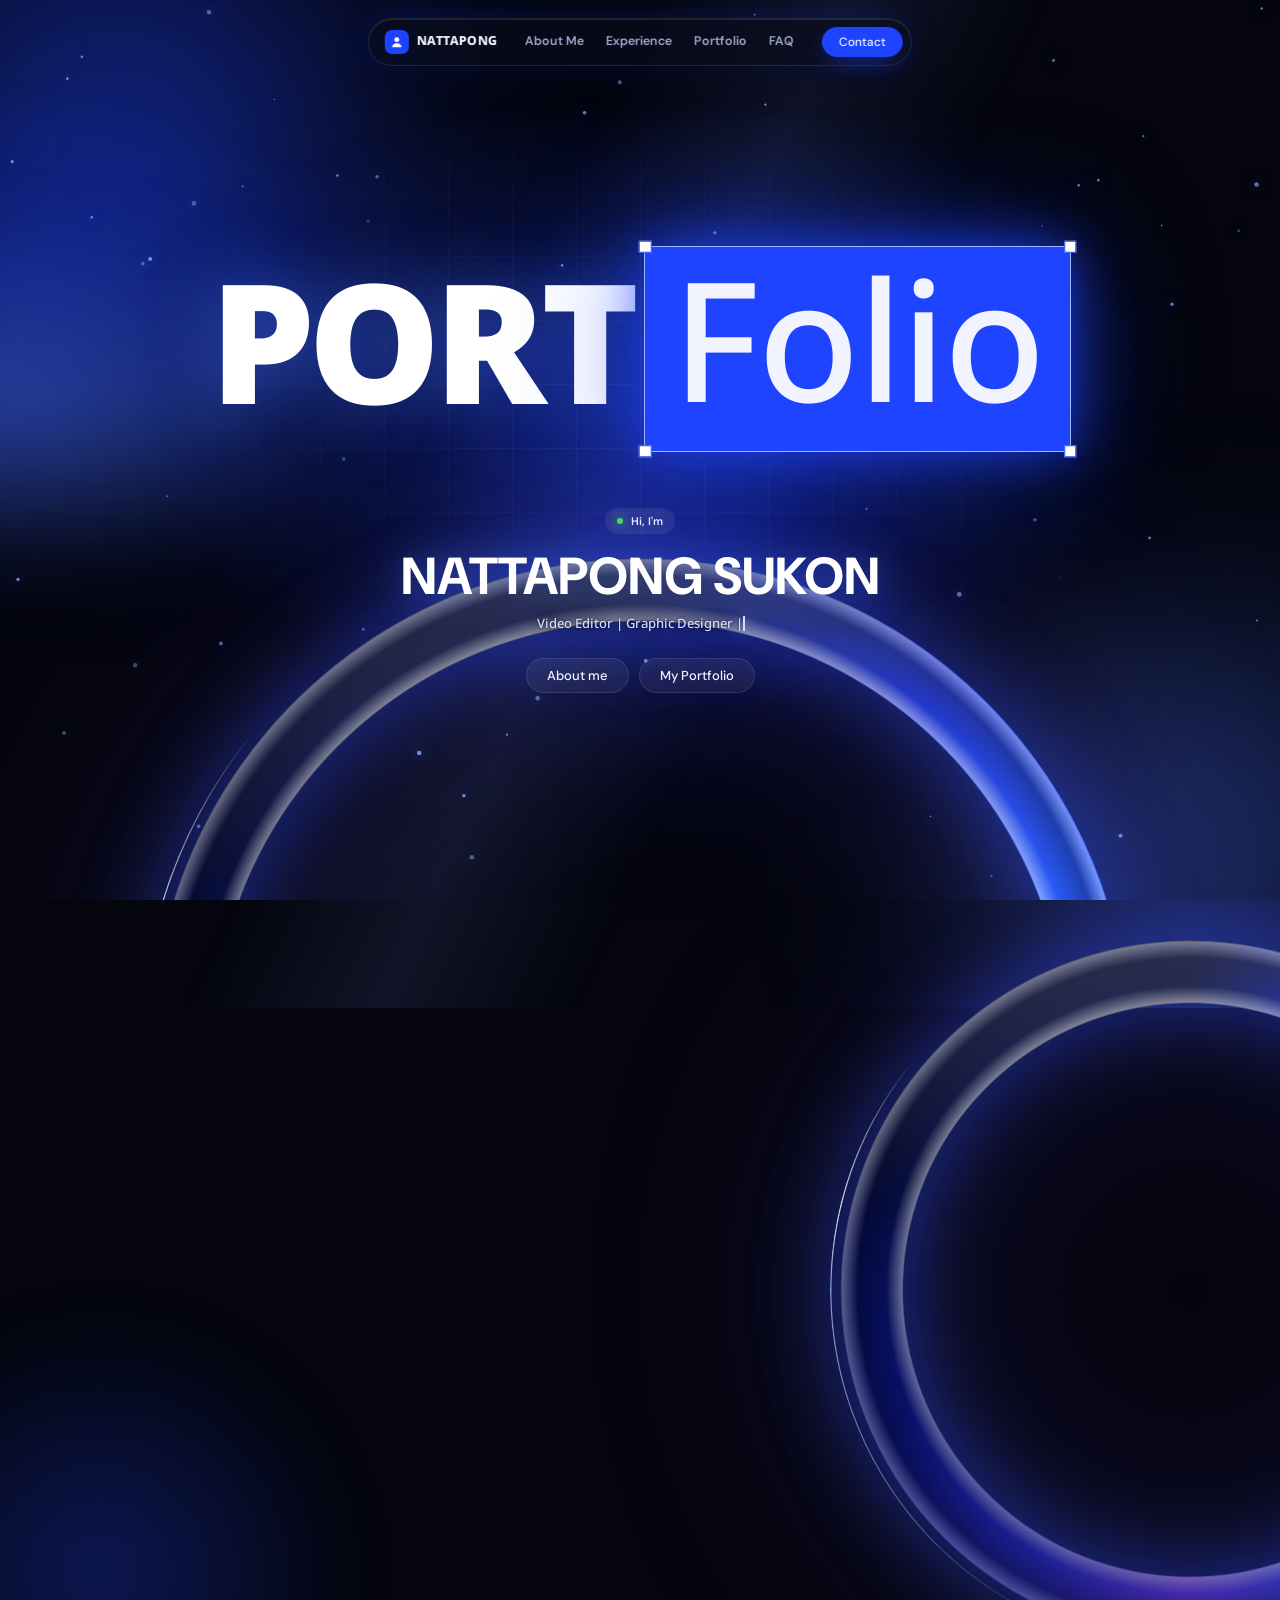
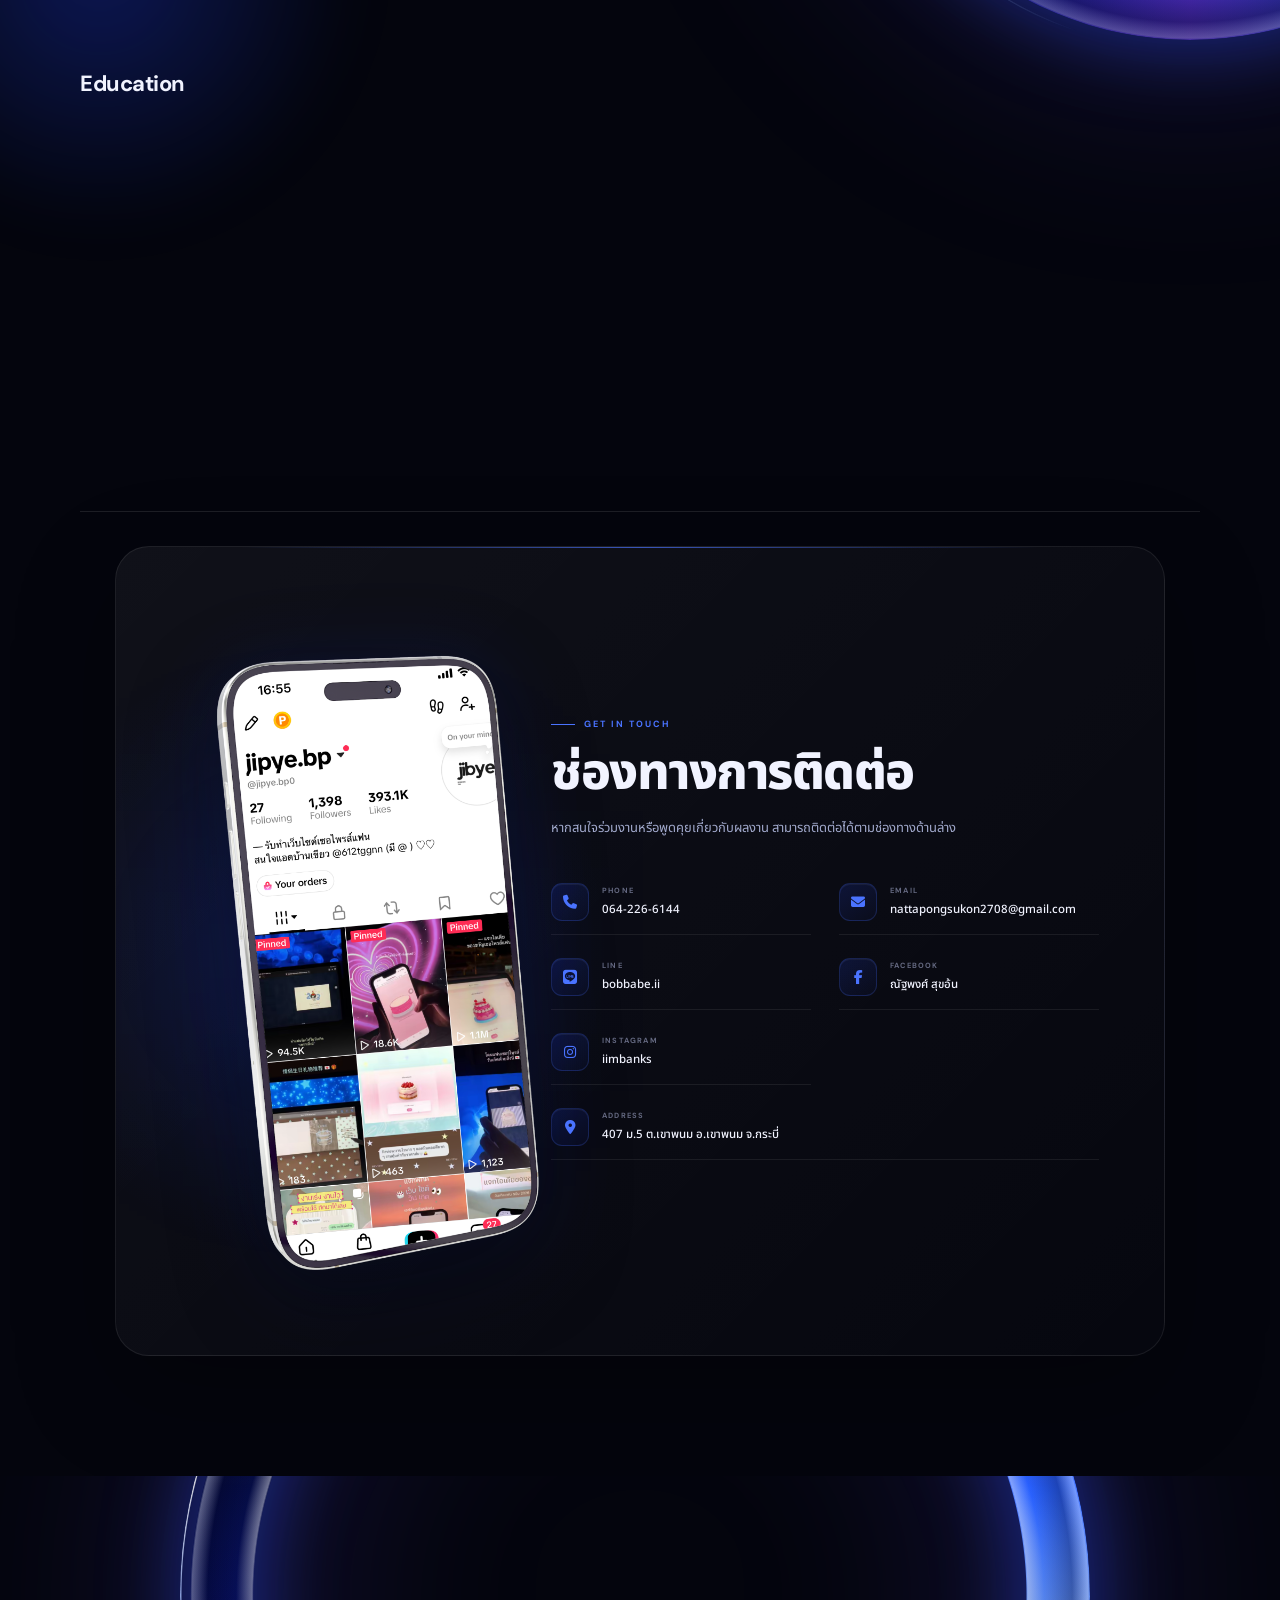
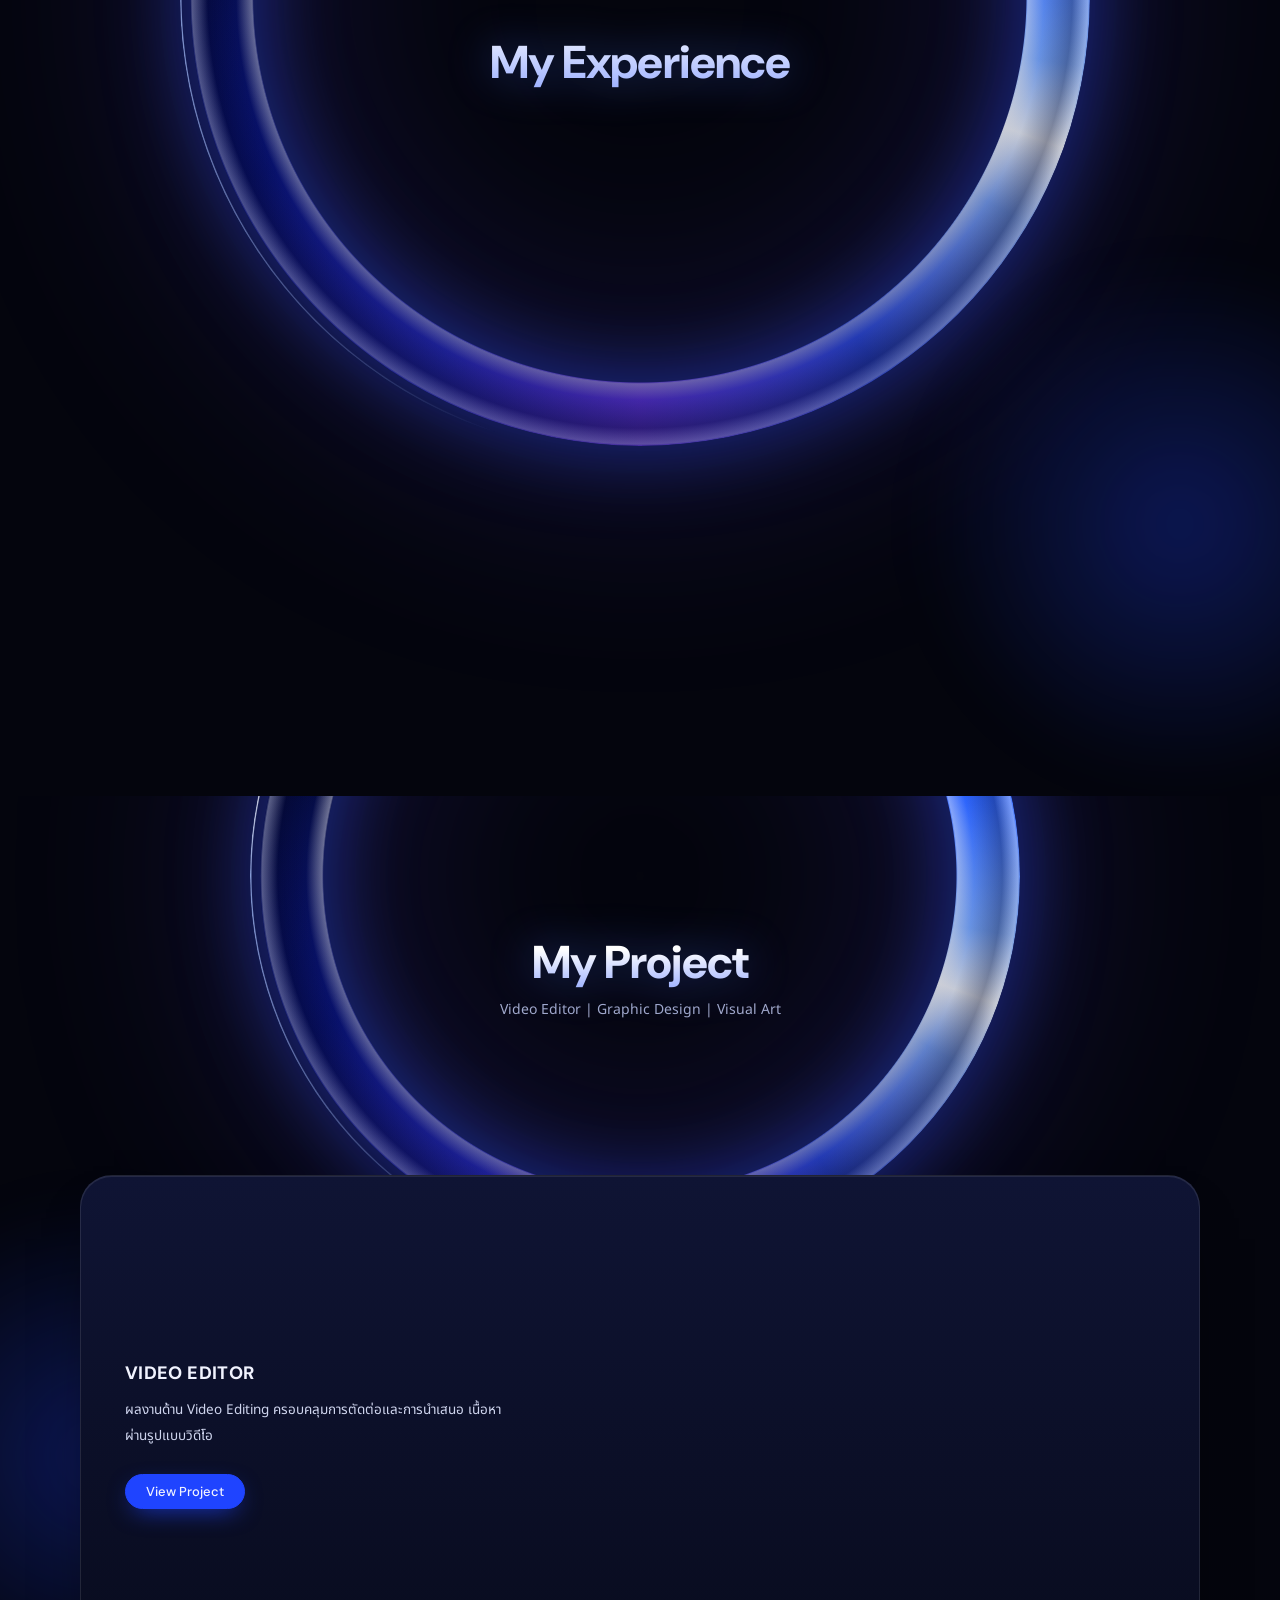
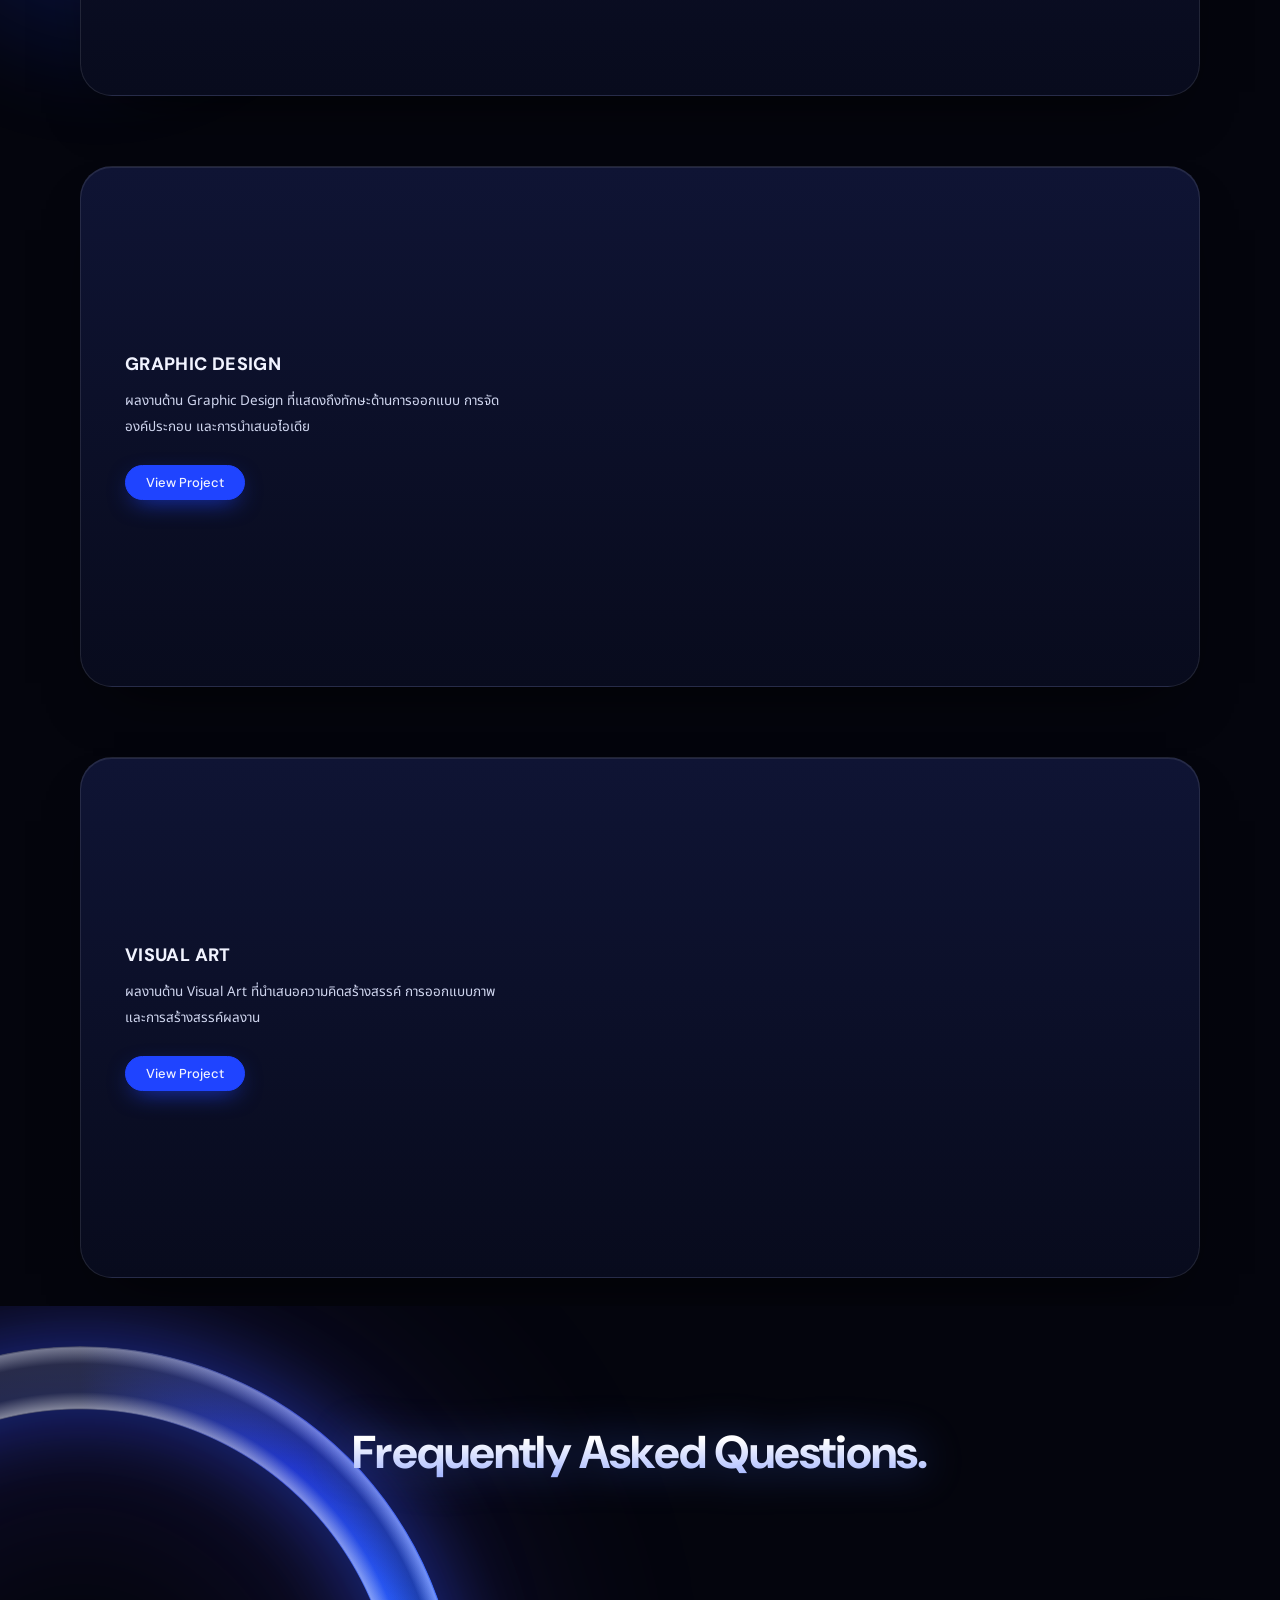
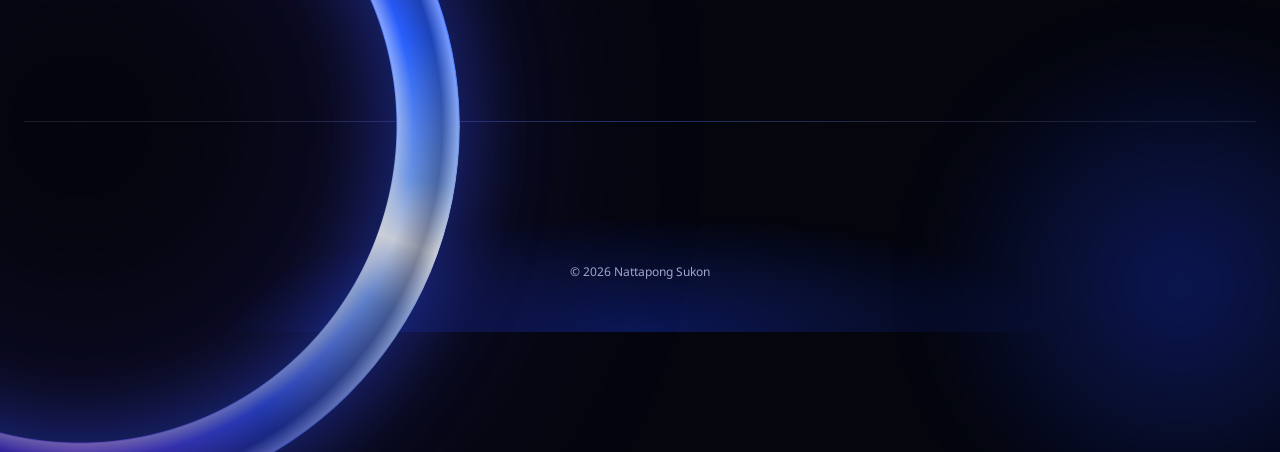
==== index.html @ e278951f "upload website" ====
<!DOCTYPE html>
<html lang="th">

<head>
<meta charset="utf-8">
<meta name="viewport" content="width=device-width, initial-scale=1">

<title>Nattapong Sukon — Video Editor | Graphic Designer </title>

<meta name="description"
content="Portfolio Nattapong Sukon: Video Editor, Graphic Designer, Visual Art.">

<script>
document.documentElement.classList.add('js')
</script>

<link rel="preconnect" href="https://fonts.googleapis.com">
<link rel="preconnect" href="https://fonts.gstatic.com" crossorigin>
<link href="https://fonts.googleapis.com/css2?family=DM+Sans:wght@400;500;600;700;800&family=Noto+Sans+Thai:wght@400;500;600;700&display=swap" rel="stylesheet">

<link rel="stylesheet" href="style.css">


<style>
  :root {
    --f-sans: "DM Sans", "Noto Sans Thai", sans-serif;
  }

  html,
  body {
    font-family: "DM Sans", "Noto Sans Thai", sans-serif;
  }

  body {
    font-synthesis: none;
  }

  h1, h2, h3, h4, h5, h6,
  .nav, .btn, .chip, .eyebrow,
  .role, .name, .sec-title, .project-title {
    font-family: "DM Sans", "Noto Sans Thai", sans-serif;
  }

  .contact-after-skills {
    margin-top: 56px;
    padding-top: 34px;
    border-top: 1px solid rgba(255,255,255,.10);
  }

  .contact-after-skills .contact-title {
    margin-bottom: 12px;
  }

  .contact-after-skills > p {
    max-width: 620px;
    opacity: .72;
  }

  .contact-after-skills .contact-info {
    display: grid;
    grid-template-columns: repeat(2, minmax(0, 1fr));
    gap: 10px 28px;
    margin: 24px 0;
  }

  .contact-after-skills .contact-info p {
    margin: 0;
  }

  .contact-after-skills .contact-info strong {
    margin-right: 6px;
  }

  .contact-after-skills .btn {
    margin-top: 8px;
  }

  .contact-phone {
    margin: 28px 0 30px;
    display: flex;
    justify-content: center;
  }

  .contact-phone-frame {
    width: min(100%, 390px);
    display: flex;
    justify-content: center;
  }

  .contact-phone-frame img {
    display: block;
    width: 100%;
    height: auto;
    object-fit: contain;
    border-radius: 24px;
  }

  @media (max-width: 700px) {
    .contact-after-skills .contact-info {
      grid-template-columns: 1fr;
    }
  }
</style>
<link
  href="https://fonts.googleapis.com/css2?family=DM+Sans:wght@400;500;600;700;800&family=Noto+Sans+Thai:wght@400;500;600;700&family=Prompt:wght@300;400;500;600;700&display=swap"
  rel="stylesheet"
>
<link
  rel="stylesheet"
  href="https://cdnjs.cloudflare.com/ajax/libs/font-awesome/6.5.2/css/all.min.css"
>
</head>

<body>

<!-- พื้นหลังแสงเคลื่อนไหว -->
<div class="aurora" aria-hidden="true">
  <i></i>
  <i></i>
  <i></i>
</div>


<!-- ============ NAV ============ -->

<nav class="nav" aria-label="เมนูหลัก">

  <a class="logo-link" href="#top" aria-label="Nattapong">
    <i>
      <svg width="14" height="14" viewBox="0 0 24 24" fill="#fff">
        <circle cx="12" cy="8" r="4.2"/>
        <path d="M4 21c0-4.4 3.6-7 8-7s8 2.6 8 7z"/>
      </svg>
    </i>

    <span>NATTAPONG</span>
  </a>

  <ul>
    <li><a href="#about">About Me</a></li>
    <li><a href="#experience">Experience</a></li>
    <li><a href="#project">Portfolio</a></li>
    <li><a href="#faq">FAQ</a></li>
  </ul>

  <a class="btn primary" href="#contact">Contact</a>

</nav>


<main id="top">


<!-- ============ HERO ============ -->

<header class="hero">

  <div class="ring" aria-hidden="true"></div>

  <div class="hero-inner">

    <h1 class="mark" aria-label="Portfolio">

      <span class="port">PORT</span>

      <span class="folio">
        <b class="t">Folio</b>
        <i></i>
        <i></i>
        <i></i>
        <i></i>
      </span>

    </h1>


    <div class="hero-meta">

      <span class="chip">Hi, I'm</span>

      <p
        class="name"
        style="font:800 clamp(30px,5vw,52px)/1.1 var(--f-sans);margin-top:14px"
      >
        NATTAPONG SUKON
      </p>

      <p class="role" id="role">
        Video Editor | Graphic Designer |
      </p>


      <div class="cta">

        <a class="btn" href="#about">
          About me
        </a>

        <a class="btn" href="#project">
          My Portfolio
        </a>

      </div>

    </div>

  </div>

</header>



<!-- ============ ABOUT ME ============ -->

<section class="sec" id="about">

  <div
    class="ring"
    aria-hidden="true"
    style="width:700px;aspect-ratio:1;right:-260px;top:40px"
  ></div>


  <div class="wrap">

    <div class="about">

      <!-- รูปโปรไฟล์ -->
      <div
        class="photo ph"
        data-img="images/profile-nattapong.jpg"
        data-alt="Nattapong Sukon"
      ></div>


      <div>

        <h2 class="sec-title">
          About Me
        </h2>


        <p>
บัณฑิตจบใหม่สาขาเทคโนโลยีสารสนเทศและการสื่อสาร มีความรู้ด้านคอมพิวเตอร์และประสบการณ์ด้านกราฟิกในระดับดี พร้อมทักษะการทำงานเป็นทีม การสื่อสาร และการแก้ไขปัญหาอย่างรวดเร็ว  มีความมุ่งมั่นที่จะเรียนรู้และประยุกต์ใช้ความรู้ทางด้านคอมพิวเตอร์ในอาชีพจริง โดยมองหาโอกาสในการใช้ทักษะความคิดสร้างสรรค์ การออกแบบไอเดีย และการทำงานร่วมกัน เพื่อสร้างความก้าวหน้าในสายอาชีพได้มากยิ่งขึ้น
        </p>


        <p>
          เป็นที่รู้จักในด้านความสามารถในการแก้ปัญหาที่รวดเร็ว
          มีแนวทางเชิงรุกในการรับมือกับความท้าทาย
          และมีความหลงใหลในการพัฒนาตนเองและวิชาชีพอย่างต่อเนื่อง
          มีความมุ่งมั่นที่จะเรียนรู้และประยุกต์ใช้ความรู้ทางด้านคอมพิวเตอร์ในอาชีพจริง
          โดยมองหาโอกาสในการใช้ทักษะความคิดสร้างสรรค์
          การออกแบบไอเดีย และการทำงานร่วมกัน
          เพื่อสร้างความก้าวหน้าในสายอาชีพได้มากยิ่งขึ้น
        </p>


        <div class="social">

          <a
            href="https://instagram.com/iimbanks"
            aria-label="Instagram"
            target="_blank"
            rel="noopener"
          >

            <svg
              viewBox="0 0 24 24"
              style="fill:none;stroke:#fff;stroke-width:2"
            >

              <rect
                x="3"
                y="3"
                width="18"
                height="18"
                rx="5"
              />

              <circle
                cx="12"
                cy="12"
                r="4"
              />

              <circle
                cx="17.3"
                cy="6.7"
                r="1"
                style="fill:#fff;stroke:none"
              />

            </svg>

          </a>


          <a
            href="https://line.me/"
            aria-label="LINE"
            target="_blank"
            rel="noopener"
          >

            <svg viewBox="0 0 24 24">

              <path
                d="M20.5 10.7c0-4.1-3.8-7.4-8.5-7.4S3.5 6.6 3.5 10.7c0 3.7 3.2 6.7 7.5 7.3v2.5c0 .4.4.6.7.4l2.5-2.2c3.7-.8 6.3-3.8 6.3-8z"
              />

            </svg>

          </a>

        </div>

      </div>

    </div>



    <!-- ============ EDUCATION ============ -->

<h3 class="h-left">
  Education
</h3>

<div class="edu-grid">

  <!-- High School -->
  <div class="edu">

    <img
      class="logo"
      src="images/pnb-logo.png"
      alt="โรงเรียนพนมเบญจา"
      style="border-radius:50%"
    >

    <div>

      <strong>
        โรงเรียนพนมเบญจา
      </strong>

      <span>
        แผนการเรียนคณิตศาสตร์ - ภาษาอังกฤษ
      </span>
            <span>
        อำเภอเขาพนม จังหวัดกระบี่
      </span>

      <span class="yr">
        2562 - 2564
      </span>

    </div>

  </div>


  <!-- University -->
  <div class="edu">

    <img
      class="logo"
      src="images/psu-logo.png"
      alt="มหาวิทยาลัยสงขลานครินทร์"
      style="border-radius:50%"
    >

    <div>

      <strong>
        มหาวิทยาลัยสงขลานครินทร์
      </strong>

      <span>
        สาขาเทคโนโลยีสารสนเทศและการสื่อสาร
      </span>

      <span>
        คณะวิทยาศาสตร์
      </span>

      <span class="yr">
        2565 - 2568
      </span>

    </div>

  </div>

</div>


    <!-- ============ SOFTWARE SKILLS ============ -->

    <div class="skills">

      <h3>
        Skills<br>
        Software
      </h3>


      <div class="icons">

        <div
          class="ph"
          data-img="images/icon-photoshop.png"
        ></div>

        <div
          class="ph"
          data-img="images/icon-capcut.png"
        ></div>

        <div
          class="ph"
          data-img="images/icon-canva.png"
        ></div>

        <div
          class="ph"
          data-img="images/icon-illustrator.png"
        ></div>

        <div
          class="ph"
          data-img="images/icon-procreate.png"
        ></div>

      </div>


      <ul class="bars">

        <li style="--c:#ffc400;--w:90%">
          Photoshop
        </li>

        <li style="--c:#d9d9e6;--w:80%">
          CapCut
        </li>

        <li style="--c:#2de2d0;--w:85%">
          Canva
        </li>

        <li style="--c:#ffd23f;--w:80%">
          Illustrator
        </li>

        <li style="--c:#9b6bff;--w:75%">
          Procreate
        </li>

      </ul>

    </div>


<!-- ============ CONTACT ============ -->

<div class="contact-after-skills" id="contact">
  <div class="contact-content">

    <!-- PHONE IMAGE -->
    <div class="contact-phone">
      <div class="contact-phone-frame">
        <img
          src="images/contact-phone.png"
          alt="ช่องทางการติดต่อ"
        >
      </div>
    </div>


    <!-- CONTACT INFORMATION -->
    <div class="contact-details">

      <div class="contact-eyebrow">
        GET IN TOUCH
      </div>

      <h2 class="contact-title">
        ช่องทางการติดต่อ
      </h2>

      <p class="contact-desc">
        หากสนใจร่วมงานหรือพูดคุยเกี่ยวกับผลงาน
        สามารถติดต่อได้ตามช่องทางด้านล่าง
      </p>


      <div class="contact-info">


        <!-- PHONE -->
        <div class="contact-item">

          <div class="contact-icon">
            <i class="fa-solid fa-phone"></i>
          </div>

          <div class="contact-text">
            <span class="contact-label">
              PHONE
            </span>

            <span class="contact-value">
              064-226-6144
            </span>
          </div>

        </div>


        <!-- EMAIL -->
        <div class="contact-item">

          <div class="contact-icon">
            <i class="fa-solid fa-envelope"></i>
          </div>

          <div class="contact-text">
            <span class="contact-label">
              EMAIL
            </span>

            <span class="contact-value">
              nattapongsukon2708@gmail.com
            </span>
          </div>

        </div>


        <!-- LINE -->
        <div class="contact-item">

          <div class="contact-icon">
            <i class="fa-brands fa-line"></i>
          </div>

          <div class="contact-text">
            <span class="contact-label">
              LINE
            </span>

            <span class="contact-value">
              bobbabe.ii
            </span>
          </div>

        </div>


        <!-- FACEBOOK -->
        <div class="contact-item">

          <div class="contact-icon">
            <i class="fa-brands fa-facebook-f"></i>
          </div>

          <div class="contact-text">
            <span class="contact-label">
              FACEBOOK
            </span>

            <span class="contact-value">
              ณัฐพงศ์ สุขอ้น
            </span>
          </div>

        </div>


        <!-- INSTAGRAM -->
        <div class="contact-item">

          <div class="contact-icon">
            <i class="fa-brands fa-instagram"></i>
          </div>

          <div class="contact-text">
            <span class="contact-label">
              INSTAGRAM
            </span>

            <span class="contact-value">
              iimbanks
            </span>
          </div>

        </div>


        <!-- ADDRESS -->
        <div class="contact-item contact-address">

          <div class="contact-icon">
            <i class="fa-solid fa-location-dot"></i>
          </div>

          <div class="contact-text">
            <span class="contact-label">
              ADDRESS
            </span>

            <span class="contact-value">
              407 ม.5 ต.เขาพนม อ.เขาพนม จ.กระบี่
            </span>
          </div>

        </div>


      </div>

    </div>

  </div>

</div>
</section>



<!-- ============ EXPERIENCE ============ -->

<section class="sec" id="experience">

  <div
    class="ring"
    aria-hidden="true"
    style="width:900px;aspect-ratio:1;left:50%;top:-330px;transform:translateX(-50%)"
  ></div>


  <div class="wrap">

    <h2
      class="sec-title xp-title"
      style="padding-top:40px"
    >
      My Experience
    </h2>

    <div class="xp">

      <div class="xp-col">


        <!-- TA -->

        <article class="card">

          <div class="top">

            <span>
              Teaching Assistant
            </span>

            <span class="badge">
              2 ภาคการศึกษา
            </span>

          </div>


          <h3>
            Visual Arts & Multimedia
          </h3>


          <p class="type">
            Teaching Assistant (TA)
          </p>


          <ul>

            <li>
              ผู้ช่วยสอนรายวิชา Visual Arts และ Multimedia
            </li>

            <li>
              สนับสนุนการเรียนการสอนด้านงาน Visual และ Multimedia
            </li>

            <li>
              ทำงานร่วมกับผู้สอนและนักศึกษา
            </li>

          </ul>

        </article>



        <!-- IQ LAB -->

        <article class="card">

          <div class="top">

            <span>
              Graphic Design
            </span>

            <span class="badge">
              เม.ย. - พ.ค. 2568
            </span>

          </div>


          <h3>
            บริษัท อิมเมจ ควอลิตี้ แล็บ จำกัด
          </h3>


          <p class="type">
            Internship
          </p>


          <ul>

            <li>
              ฝึกงานในตำแหน่ง Graphic Design
            </li>

            <li>
              ออกแบบและจัดเตรียมงานกราฟิก
            </li>

            <li>
              เรียนรู้กระบวนการทำงานด้าน Graphic Design
            </li>

          </ul>

        </article>

      </div>



      <div class="xp-col">


        <!-- NB MOTO PART -->

        <article class="card">

          <div class="top">

            <span>
              Video Editor
            </span>

            <span class="badge">
              พ.ค. - ก.ค. 2568
            </span>

          </div>


          <h3>
            N.B. MOTO PART CO., LTD.
          </h3>


          <p class="type">
            Video Editor
          </p>


          <ul>

            <li>
              ถ่ายวิดีโอสำหรับคอนเทนต์ของร้าน
            </li>

            <li>
              ตัดต่อวิดีโอคอนเทนต์ของร้าน
            </li>

            <li>
              จัดทำสื่อ Graphic สำหรับเทศกาลต่าง ๆ
            </li>

          </ul>

        </article>

      </div>

    </div>

  </div>

</section>



<!-- ============ MY PROJECT ============ -->

<section class="sec" id="project">

  <div
    class="ring"
    aria-hidden="true"
    style="width:760px;aspect-ratio:1;left:50%;top:-300px;transform:translateX(-50%)"
  ></div>


  <div class="wrap">

    <div
      class="h-center"
      style="padding-top:20px"
    >

      <h2 class="sec-title">
        My Project
      </h2>

      <p class="sub">
        Video Editor | Graphic Design | Visual Art
      </p>

    </div>


    <div class="proj-wrap">


      <article
        class="proj"
        style="--i:0"
      >

        <div>

          <h3>
            Video Editor
          </h3>


          <p>
            ผลงานด้าน Video Editing
            ครอบคลุมการตัดต่อและการนำเสนอ
            เนื้อหาผ่านรูปแบบวิดีโอ
          </p>


          <a
            class="btn primary"
            href="portfolio.html#video"
          >
            View Project
          </a>

        </div>


<div class="stack">

  <div class="video-preview">
    <video
      controls
      preload="metadata"
      playsinline
    >
      <source src="images/video/video-01.mp4" type="video/mp4">
      เบราว์เซอร์ของคุณไม่รองรับวิดีโอ
    </video>
  </div>

  <div class="video-preview">
    <video
      controls
      preload="metadata"
      playsinline
    >
      <source src="images/video/video-05.mp4" type="video/mp4">
      เบราว์เซอร์ของคุณไม่รองรับวิดีโอ
    </video>
  </div>

</div>

      </article>


      <article
        class="proj"
        style="--i:1"
      >

        <div>

          <h3>
            Graphic Design
          </h3>


          <p>
            ผลงานด้าน Graphic Design
            ที่แสดงถึงทักษะด้านการออกแบบ
            การจัดองค์ประกอบ และการนำเสนอไอเดีย
          </p>


          <a
            class="btn primary"
            href="portfolio.html#graphic"
          >
            View Project
          </a>

        </div>


        <div class="stack">

          <div
            class="ph"
            data-img="images/graphic/graphic-01.jpg"
          ></div>

          <div
            class="ph"
            data-img="images/graphic/graphic-02.jpg"
          ></div>

          <div
            class="ph"
            data-img="images/graphic/graphic-03.jpg"
          ></div>

          <div
            class="ph"
            data-img="images/graphic/graphic-04.jpg"
          ></div>

        </div>

      </article>


      <article
        class="proj"
        style="--i:2"
      >

        <div>

          <h3>
            Visual Art
          </h3>


          <p>
            ผลงานด้าน Visual Art
            ที่นำเสนอความคิดสร้างสรรค์
            การออกแบบภาพ และการสร้างสรรค์ผลงาน
          </p>


          <a
            class="btn primary"
            href="portfolio.html#visual-art"
          >
            View Project
          </a>

        </div>


        <div class="stack">

          <div
            class="ph"
            data-img="images/visual-art/visual-01.jpg"
          ></div>

          <div
            class="ph"
            data-img="images/visual-art/visual-02.jpg"
          ></div>

          <div
            class="ph"
            data-img="images/visual-art/visual-03.jpg"
          ></div>

          <div
            class="ph"
            data-img="images/visual-art/visual-04.jpg"
          ></div>

        </div>

      </article>

    </div>

  </div>

</section>



<!-- ============ FAQ ============ -->

<section class="sec" id="faq">

  <div
    class="ring"
    aria-hidden="true"
    style="width:760px;aspect-ratio:1;left:-300px;top:40px"
  ></div>


  <div class="wrap">

    <h2 class="sec-title h-center">
      Frequently Asked Questions.
    </h2>


    <div class="faq">

      <details>

        <summary>
          คุณเรียนจบสาขาอะไร?
        </summary>

        <p>
          สำเร็จการศึกษาระดับปริญญาตรี
          สาขาเทคโนโลยีสารสนเทศและการสื่อสาร
          คณะวิทยาศาสตร์
          มหาวิทยาลัยสงขลานครินทร์
          ในปี 2568
        </p>

      </details>


      <details>

        <summary>
          มีประสบการณ์ด้านใดบ้าง?
        </summary>

        <p>
          มีประสบการณ์ด้าน Graphic Design,
          Visual Arts และ Video Editing
          รวมถึงประสบการณ์เป็นผู้ช่วยสอน
          และประสบการณ์ฝึกงานด้าน Graphic Design
        </p>

      </details>


      <details>

        <summary>
          ใช้โปรแกรมอะไรได้บ้าง?
        </summary>

        <p>
          Photoshop, CapCut, Canva,
          Illustrator และ Procreate
        </p>

      </details>


    </div>

  </div>

<!-- ============ FOOTER ============ -->

<footer id="contact">

  <small>
    © <span id="year">2026</span> Nattapong Sukon
  </small>

</footer>


<script src="main.js"></script>

</body>
</html>
---- style.css ----
/* =========================================================
   DENIS SURYA — Portfolio  |  style.css
   ฟอนต์: Plus Jakarta Sans (เนื้อหา), Montserrat (หัวข้อหนา), Playfair Display (ตัวเอียง "Folio")
   ========================================================= */
@import url('https://fonts.googleapis.com/css2?family=Plus+Jakarta+Sans:wght@400;500;600;700;800&family=Montserrat:wght@700;800;900&family=Playfair+Display:ital,wght@1,500;1,600&display=swap');
:root {
  --f-sans: "DM Sans", sans-serif;
  --f-thai: "Noto Sans Thai", sans-serif;
}

/* =========================================
   PREMIUM THAI TYPOGRAPHY
   ========================================= */

html,
body {
  font-family: "Noto Sans Thai", sans-serif;
  font-synthesis: none;
  -webkit-font-smoothing: antialiased;
  -moz-osx-font-smoothing: grayscale;
}


/* ภาษาอังกฤษ / ตัวเลข */

h1,
h2,
h3,
h4,
h5,
h6,
.nav,
.btn,
.chip,
.eyebrow,
.role,
.name,
.sec-title,
.project-title,
.contact-eyebrow,
.contact-label {
  font-family: "DM Sans", "Noto Sans Thai", sans-serif;
}


/* เนื้อหาภาษาไทย */

p,
li,
span,
strong,
summary,
.contact-desc,
.contact-value,
.edu span,
.edu strong,
.card,
.card li,
.faq,
.proj p {
  font-family: "Noto Sans Thai", sans-serif;
}


/* เนื้อหาหลัก */

p {
  font-weight: 400;
  line-height: 1.9;
  letter-spacing: 0;
}


/* หัวข้อภาษาไทย */

h1,
h2,
h3 {
  font-weight: 700;
  letter-spacing: -0.02em;
}


/* Navigation */

.nav a {
  font-family: "DM Sans", "Noto Sans Thai", sans-serif;
}


/* ปุ่ม */

.btn {
  font-family: "DM Sans", "Noto Sans Thai", sans-serif;
  font-weight: 600;
}


/* =========================================
   ABOUT ME
   ========================================= */

.about p {
  font-family: "Noto Sans Thai", sans-serif;

  font-size: 14px;
  line-height: 2;

  font-weight: 400;

  color: var(--text);
}


/* =========================================
   EDUCATION
   ========================================= */

.edu strong {
  font-family: "Noto Sans Thai", sans-serif;

  font-weight: 600;
  line-height: 1.6;
}

.edu span {
  font-family: "Noto Sans Thai", sans-serif;

  font-size: 12px;
  line-height: 1.8;

  font-weight: 400;
}


/* ปี */

.edu .yr {
  font-family: "DM Sans", "Noto Sans Thai", sans-serif;

  font-weight: 600;
}


/* =========================================
   EXPERIENCE
   ========================================= */

.card h3 {
  font-family: "Noto Sans Thai", "DM Sans", sans-serif;

  font-weight: 600;
  line-height: 1.45;
}

.card p,
.card li {
  font-family: "Noto Sans Thai", sans-serif;

  line-height: 1.85;
}

.card li {
  font-size: 13px;
}


/* =========================================
   PROJECT
   ========================================= */

.proj h3 {
  font-family: "DM Sans", "Noto Sans Thai", sans-serif;

  font-weight: 700;
}

.proj p {
  font-family: "Noto Sans Thai", sans-serif;

  font-size: 13px;
  line-height: 1.9;
}


/* =========================================
   FAQ
   ========================================= */

.faq summary {
  font-family: "Noto Sans Thai", sans-serif;

  font-weight: 600;
  line-height: 1.7;
}

.faq details p {
  font-family: "Noto Sans Thai", sans-serif;

  font-weight: 400;
  line-height: 1.9;
}


/* =========================================
   CONTACT
   ========================================= */

.contact-title {
  font-family: "Noto Sans Thai", "DM Sans", sans-serif;

  font-weight: 700;
  letter-spacing: -0.025em;
}

.contact-desc {
  font-family: "Noto Sans Thai", sans-serif;

  font-weight: 400;
  line-height: 1.9;
}

.contact-value {
  font-family: "Noto Sans Thai", sans-serif;

  font-weight: 500;
  line-height: 1.7;
}


/* =========================================
   MOBILE
   ========================================= */

@media (max-width: 768px) {

  .about p {
    font-size: 13px;
    line-height: 1.9;
  }

  .edu span {
    font-size: 11.5px;
    line-height: 1.8;
  }

  .card li {
    font-size: 12px;
    line-height: 1.8;
  }

  .proj p {
    font-size: 12px;
    line-height: 1.85;
  }

  .faq summary {
    font-size: 12.5px;
  }

  .faq details p {
    font-size: 12px;
    line-height: 1.85;
  }

  .contact-desc {
    font-size: 12px;
  }

  .contact-value {
    font-size: 11.5px;
  }

}
:root{
  --bg:#04050d; --bg-2:#090c1c; --panel:rgba(255,255,255,.045); --line:rgba(255,255,255,.1);
  --blue:#1f44ff; --blue-2:#4a73ff; --blue-deep:#0a1a8c;
  --text:#f1f3ff; --mute:#a1a9cc;
  --f-sans:'Plus Jakarta Sans',system-ui,sans-serif;
  --f-black:'Montserrat','Plus Jakarta Sans',sans-serif;
  --f-serif:'Playfair Display',Georgia,serif;
  --wrap:1120px;
}
*{box-sizing:border-box}
html{scroll-behavior:smooth;scroll-padding-top:90px}
body{margin:0;background:var(--bg);color:var(--text);font:400 15px/1.7 var(--f-sans);-webkit-font-smoothing:antialiased}
img{max-width:100%;display:block}
a{color:inherit;text-decoration:none}
h1,h2,h3,p,ul{margin:0}
ul{padding:0;list-style:none}
:focus-visible{outline:2px solid var(--blue-2);outline-offset:3px;border-radius:6px}

/* ---------- ที่ใส่รูป: ถ้ายังไม่มีไฟล์ จะโชว์ "ชื่อไฟล์" ให้เห็น ---------- */
.ph{position:relative;overflow:hidden;background:rgba(255,255,255,.05)}
.ph::before{content:attr(data-file);position:absolute;inset:0;display:grid;place-items:center;padding:8px;text-align:center;
  font:600 11px/1.35 ui-monospace,Menlo,monospace;color:var(--mute);word-break:break-all}
.ph img{position:absolute;inset:0;width:100%;height:100%;object-fit:cover}

/* ---------- Layout ---------- */
.sec{position:relative;overflow:hidden;padding:120px 24px}
.wrap{position:relative;z-index:1;max-width:var(--wrap);margin:0 auto}
.h-center{text-align:center}
.sec-title{font:800 clamp(30px,4.2vw,46px)/1.15 var(--f-sans);letter-spacing:-.02em}
.sub{color:var(--mute);font-size:14px;margin-top:8px}

/* วงแหวนสีน้ำเงินด้านหลัง */
.ring{position:absolute;z-index:0;border-radius:50%;pointer-events:none;
  border:clamp(30px,5vw,70px) solid transparent;
  background:linear-gradient(var(--bg),var(--bg)) padding-box,linear-gradient(180deg,#2f50ff,#0a1a8c 75%) border-box;
  opacity:.9}

/* ---------- Buttons ---------- */
.btn{display:inline-flex;align-items:center;gap:8px;padding:10px 20px;border-radius:999px;font:700 13px/1 var(--f-sans);
  border:1px solid var(--line);background:rgba(255,255,255,.06);color:var(--text);cursor:pointer;transition:background .2s,transform .2s}
.btn:hover{background:rgba(255,255,255,.12)}
.btn.primary{background:var(--blue);border-color:var(--blue);box-shadow:0 8px 24px -8px rgba(31,68,255,.8)}
.btn.primary:hover{background:var(--blue-2)}

/* ---------- Nav ---------- */
.nav{position:fixed;top:18px;left:50%;transform:translateX(-50%);z-index:50;display:flex;align-items:center;gap:28px;
  padding:8px 8px 8px 16px;border-radius:999px;background:rgba(10,13,31,.62);backdrop-filter:blur(14px);
  border:1px solid var(--line);font-size:12.5px;font-weight:600;white-space:nowrap}
.nav .logo-link{display:flex;align-items:center;gap:8px;font-weight:800;letter-spacing:.03em}
.nav .logo-link i{width:24px;height:24px;border-radius:7px;background:var(--blue);display:grid;place-items:center}
.nav ul{display:flex;gap:22px}
.nav ul a{color:var(--mute);transition:color .2s}
.nav ul a:hover{color:#fff}
.nav .btn{padding:8px 16px;font-size:12px}

/* ---------- Hero ---------- */
.hero{min-height:100svh;display:grid;place-items:center;text-align:center;padding:120px 24px 80px;position:relative;overflow:hidden;
  background:radial-gradient(60% 50% at 50% 45%,rgba(31,68,255,.38),transparent 70%),
             radial-gradient(40% 30% at 0% 30%,rgba(31,68,255,.25),transparent 70%),var(--bg)}
.hero .ring{width:min(980px,120vw);aspect-ratio:1;left:50%;top:62%;transform:translateX(-50%)}
.hero-inner{position:relative;z-index:1}
.mark{display:flex;align-items:center;justify-content:center;font-size:clamp(60px,13vw,176px);line-height:1;letter-spacing:-.04em}
.port{font:900 1em/1 var(--f-black);color:#fff;text-shadow:0 0 70px rgba(70,110,255,.55);animation:rise .9s cubic-bezier(.2,.8,.2,1) both}
/* กรอบ "Folio" เหมือนกรอบเลือกวัตถุในโปรแกรมออกแบบ */
.folio{position:relative;margin-left:.08em;padding:.02em .16em .1em;background:var(--blue);outline:1.5px solid #9db8ff;
  font:italic 500 1em/1 var(--f-serif);letter-spacing:-.01em;animation:snap .7s .55s cubic-bezier(.2,.8,.2,1) both}
.folio i{position:absolute;width:.075em;height:.075em;background:#fff;border:1.5px solid var(--blue)}
.folio i:nth-of-type(1){left:0;top:0;transform:translate(-50%,-50%)}
.folio i:nth-of-type(2){right:0;top:0;transform:translate(50%,-50%)}
.folio i:nth-of-type(3){left:0;bottom:0;transform:translate(-50%,50%)}
.folio i:nth-of-type(4){right:0;bottom:0;transform:translate(50%,50%)}
.hero-meta{margin-top:56px;animation:fade .8s 1.1s both}
.chip{display:inline-flex;align-items:center;gap:8px;padding:4px 12px;border-radius:999px;background:rgba(255,255,255,.08);font-size:11px;font-weight:600}
.chip::before{content:"";width:6px;height:6px;border-radius:50%;background:#4cd964}
.hero h1.name{margin-top:14px;font:800 clamp(30px,5vw,52px)/1.1 var(--f-sans);letter-spacing:-.01em}
.hero .role{margin-top:6px;color:var(--mute);font-size:13px;font-weight:500}
.hero .cta{margin-top:22px;display:flex;gap:10px;justify-content:center}
@keyframes rise{from{opacity:0;transform:translateY(40px)}to{opacity:1;transform:none}}
@keyframes snap{from{opacity:0;clip-path:inset(0 100% 0 0)}to{opacity:1;clip-path:inset(0 0 0 0)}}
@keyframes fade{from{opacity:0;transform:translateY(12px)}to{opacity:1;transform:none}}

/* ---------- About ---------- */
.about{display:grid;grid-template-columns:minmax(0,.85fr) minmax(0,1.15fr);gap:64px;align-items:center}
.photo{aspect-ratio:4/5;border-radius:28px;background:linear-gradient(160deg,#2b4bff,#07104f)}
.about h2{margin-bottom:16px}
.about p{color:#d5daf2;max-width:60ch}
.social{display:flex;gap:12px;margin-top:22px}
.social a{width:34px;height:34px;display:grid;place-items:center;border-radius:50%;background:var(--panel);border:1px solid var(--line);transition:background .2s}
.social a:hover{background:var(--blue)}
.social svg{width:16px;height:16px;fill:#fff}

/* ---------- Education ---------- */
.edu-grid{display:grid;grid-template-columns:1fr 1fr;gap:18px;margin-top:22px}
.edu{display:flex;gap:14px;align-items:center;padding:18px 20px;border-radius:18px;background:var(--panel);border:1px solid var(--line)}
.edu .logo{width:44px;height:44px;border-radius:50%;flex:none}
.edu strong{display:block;font-weight:700}
.edu span{display:block;font-size:12.5px;color:var(--mute)}
.edu .yr{font-size:12px;color:var(--blue-2);font-weight:600}
.h-left{font:700 22px/1.2 var(--f-sans);margin-top:90px}

/* ---------- Skills ---------- */
.skills{display:grid;grid-template-columns:150px 1fr;gap:28px 40px;align-items:center;margin-top:90px}
.skills h3{font:700 22px/1.25 var(--f-sans)}
.icons{display:flex;gap:14px;flex-wrap:wrap}
.icons .ph{width:46px;height:46px;border-radius:12px}
.icons .ph::before{font-size:7px}
.bars{grid-column:2;display:grid;grid-template-columns:repeat(7,1fr);gap:14px}
.bars li{font-size:11.5px;font-weight:600}
.bars li::after{content:"";display:block;margin-top:6px;height:7px;width:var(--w,80%);border-radius:99px;background:var(--c)}

/* ---------- Experience ---------- */
.stats{display:grid;grid-template-columns:repeat(4,1fr);gap:20px;text-align:center;position:relative;z-index:1}
.stats b{display:block;font:800 clamp(38px,5.4vw,64px)/1 var(--f-black);letter-spacing:-.03em}
.stats span{font-size:12.5px;color:var(--mute)}
.xp-title{text-align:center;margin:0 0 60px}
.xp{display:grid;grid-template-columns:1fr 1fr;gap:28px;margin-top:70px;align-items:start}
.xp-col{display:grid;gap:28px}
.xp-col:nth-child(2){margin-top:96px}
.card{padding:26px 26px 28px;border-radius:24px;background:linear-gradient(180deg,rgba(255,255,255,.07),rgba(255,255,255,.03));border:1px solid var(--line)}
.card .top{display:flex;justify-content:space-between;align-items:center;font-size:12px;color:var(--mute);font-weight:600}
.badge{display:inline-flex;align-items:center;gap:6px;padding:2px 10px;border-radius:99px;background:rgba(255,255,255,.07)}
.badge::before{content:"";width:6px;height:6px;border-radius:50%;background:#4cd964}
.card h3{margin-top:10px;font:800 30px/1.1 var(--f-black);color:var(--blue-2);letter-spacing:-.02em}
.card .type{font-size:12.5px;color:var(--mute);margin-bottom:14px}
.card li{position:relative;padding-left:22px;font-size:13px;color:#d5daf2;margin-top:6px}
.card li::before{content:"✦";position:absolute;left:0;color:var(--blue-2)}

/* ---------- My Project (การ์ดซ้อนตอนเลื่อน) ---------- */
.proj-wrap{margin-top:56px}
.proj{position:sticky;top:calc(96px + var(--i)*22px);display:grid;grid-template-columns:1fr 1.05fr;gap:40px;align-items:center;
  min-height:420px;margin-bottom:48px;padding:44px;border-radius:32px;border:1px solid var(--line);
  background:linear-gradient(180deg,#0f1434,#080b1d);box-shadow:0 -20px 60px -30px rgba(31,68,255,.5)}
.proj h3{font:800 18px/1.2 var(--f-sans);text-transform:uppercase;letter-spacing:.02em;margin-bottom:14px}
.proj p{color:#cfd5ee;font-size:13.5px;max-width:48ch;margin-bottom:24px}
.stack{position:relative;aspect-ratio:4/3.4}
.stack .ph{position:absolute;inset:0;border-radius:18px;box-shadow:0 24px 50px -20px #000;opacity:0;transform:translateX(24px) rotate(2deg);
  transition:opacity .6s,transform .6s}
.stack .ph.on{opacity:1;transform:none}

/* ---------- FAQ ---------- */
.faq{max-width:760px;margin:48px auto 0;display:grid;gap:10px}
.faq details{border-radius:16px;background:var(--panel);border:1px solid var(--line);padding:0 20px}
.faq summary{cursor:pointer;list-style:none;display:flex;justify-content:space-between;align-items:center;padding:16px 0;font-weight:600;font-size:14px}
.faq summary::-webkit-details-marker{display:none}
.faq summary::after{content:"";width:8px;height:8px;border-right:2px solid var(--mute);border-bottom:2px solid var(--mute);transform:rotate(45deg);transition:transform .25s}
.faq details[open] summary::after{transform:rotate(-135deg)}
.faq details p{color:var(--mute);padding:0 0 16px;font-size:13.5px}

/* ---------- Footer ---------- */
footer{padding:90px 24px 50px;text-align:center;border-top:1px solid var(--line);background:radial-gradient(50% 80% at 50% 100%,rgba(31,68,255,.3),transparent 70%)}
footer h2{font:800 clamp(28px,4vw,42px)/1.15 var(--f-sans)}
footer p{color:var(--mute);margin:10px 0 24px}
footer small{display:block;margin-top:50px;color:var(--mute);font-size:12px}

/* =========================================================
   หน้า Portfolio
   ========================================================= */
.pf-head{padding:140px 24px 30px;text-align:center;position:relative;overflow:hidden;
  background:radial-gradient(50% 60% at 50% 0%,rgba(31,68,255,.4),transparent 70%)}
.pf-head .eyebrow{font-size:11px;color:var(--mute);font-weight:600}
.pf-head h1{font:800 clamp(30px,4.4vw,46px)/1.15 var(--f-sans);letter-spacing:-.02em;margin-top:4px}
.tabs{display:inline-flex;gap:4px;margin-top:20px;padding:4px;border-radius:999px;background:var(--panel);border:1px solid var(--line)}
.tabs button{border:0;background:none;color:var(--mute);font:600 12px/1 var(--f-sans);padding:9px 16px;border-radius:999px;cursor:pointer}
.tabs button[aria-selected="true"]{background:var(--blue);color:#fff}
.panel[hidden],.brand[hidden],.tabs[hidden]{display:none}
.pf-body{max-width:1240px;margin:36px auto 0;padding:0 24px 100px}

.brand{position:relative;overflow:hidden;margin-bottom:26px;padding:44px;border-radius:36px;display:grid;grid-template-columns:minmax(0,1fr) 250px;gap:36px}
.brand.digimo{background:linear-gradient(135deg,#f7bb00,#e68a00)}
.brand.pmd{background:linear-gradient(135deg,#1d3bf0,#0a1262)}
.brand.denim{background:linear-gradient(135deg,#34456e,#121a33)}
.brand.smp{background:linear-gradient(135deg,#1cc0f2,#0a56d6)}
.brand.neutral{background:linear-gradient(135deg,#1a2147,#0b0f26)}
.brand h2{font:900 clamp(40px,6.4vw,84px)/1 var(--f-black);letter-spacing:-.03em;color:#fff}
.brand p{max-width:54ch;color:rgba(255,255,255,.88);font-size:13px;margin:10px 0 24px}
.tiles{display:grid;grid-template-columns:repeat(auto-fill,minmax(150px,1fr));grid-auto-rows:118px;gap:14px}
.tile{border-radius:16px;grid-row:span 2;box-shadow:0 14px 30px -14px rgba(0,0,0,.6);background:rgba(255,255,255,.14)}
.tile.tall{grid-row:span 3}
.tile.wide{grid-column:span 2}
.phone{align-self:start;aspect-ratio:9/18.5;border-radius:34px;border:6px solid #0b0b0b;box-shadow:0 30px 60px -20px rgba(0,0,0,.6)}

.media-grid{display:grid;grid-template-columns:repeat(auto-fill,minmax(280px,1fr));gap:18px}
.media-grid .ph{aspect-ratio:16/10;border-radius:20px;border:1px solid var(--line)}

/* ---------- Responsive ---------- */
@media (max-width:860px){
  .nav{gap:14px;font-size:11.5px}.nav ul{gap:12px}.nav .logo-link span{display:none}
  .about,.edu-grid,.xp,.proj,.brand{grid-template-columns:1fr}
  .about{gap:36px}
  .skills{grid-template-columns:1fr}.bars{grid-column:1;grid-template-columns:repeat(2,1fr)}
  .stats{grid-template-columns:repeat(2,1fr);row-gap:36px}
  .xp-col:nth-child(2){margin-top:0}
  .proj{position:relative;top:auto;padding:26px}
  .brand{padding:26px}.phone{max-width:220px}
}
@media (prefers-reduced-motion:reduce){
  *{animation:none!important;transition:none!important;scroll-behavior:auto!important}
}


/* =========================================================
   EFFECTS v2 — แสงเรือง / พิมพ์ข้อความ / แสงบนรูป / reveal
   ========================================================= */
.cursor-glow{position:fixed;left:0;top:0;width:640px;height:640px;margin:-320px 0 0 -320px;border-radius:50%;pointer-events:none;z-index:0;
  background:radial-gradient(circle,rgba(55,90,255,.22),transparent 65%);mix-blend-mode:screen;opacity:0;transition:opacity .5s;will-change:transform}
.cursor-glow.on{opacity:1}
.progress{position:fixed;top:0;left:0;width:100%;height:2px;transform-origin:0 50%;transform:scaleX(0);z-index:60;
  background:linear-gradient(90deg,#1f44ff,#a9bcff);box-shadow:0 0 14px #4a73ff}

/* nav กระจกใส */
.nav{box-shadow:0 14px 40px -12px rgba(0,0,0,.8),inset 0 1px 0 rgba(255,255,255,.1),0 0 40px -10px rgba(31,68,255,.45)}

/* ---- Hero: ตารางจาง + อนุภาคแสง + พิมพ์ข้อความ ---- */
.hero::before{content:"";position:absolute;inset:0;z-index:0;pointer-events:none;
  background-image:linear-gradient(rgba(255,255,255,.05) 1px,transparent 1px),linear-gradient(90deg,rgba(255,255,255,.05) 1px,transparent 1px);
  background-size:64px 64px;-webkit-mask-image:radial-gradient(55% 55% at 50% 42%,#000,transparent 75%);mask-image:radial-gradient(55% 55% at 50% 42%,#000,transparent 75%)}
.hero canvas{position:absolute;inset:0;z-index:0;pointer-events:none}
.port{animation:neon 3.6s ease-in-out infinite}
@keyframes neon{
  0%,100%{text-shadow:0 0 30px rgba(90,125,255,.55),0 0 90px rgba(31,68,255,.45)}
  50%{text-shadow:0 0 46px rgba(140,168,255,.95),0 0 150px rgba(31,68,255,.8)}}
.folio{box-shadow:0 0 50px rgba(31,68,255,.8),0 0 140px rgba(31,68,255,.45);animation:boxGlow 3.6s ease-in-out infinite}
@keyframes boxGlow{50%{box-shadow:0 0 74px rgba(74,115,255,1),0 0 210px rgba(31,68,255,.7)}}
.folio .t{font-weight:inherit}
.js .folio{opacity:0;clip-path:inset(0 100% 0 0)}
.js .folio.show{opacity:1;clip-path:inset(-20% -20% -20% -20%);transition:clip-path .55s cubic-bezier(.2,.8,.2,1),opacity .3s}
.hero-meta{animation:none}
.js .hero-meta{opacity:0;transform:translateY(14px)}
.js .hero-meta.show{opacity:1;transform:none;transition:opacity .8s,transform .8s cubic-bezier(.2,.8,.2,1)}
/* เคอร์เซอร์กะพริบตอนพิมพ์ */
.typing>span:first-child{position:relative}
.typing>span:first-child::after{content:"";position:absolute;left:100%;top:8%;height:84%;width:.055em;margin-left:.02em;
  background:currentColor;box-shadow:0 0 16px currentColor;animation:blink .7s steps(1) infinite}
.role.typing>span:first-child::after{width:2px;top:12%;height:76%}
@keyframes blink{50%{opacity:0}}
.hero .name{background:linear-gradient(100deg,#fff 35%,#a9bcff 50%,#fff 65%);background-size:250% 100%;
  -webkit-background-clip:text;background-clip:text;color:transparent;animation:shimmer 6s linear infinite;
  filter:drop-shadow(0 0 18px rgba(74,115,255,.5))}
@keyframes shimmer{from{background-position:120% 0}to{background-position:-120% 0}}
.chip::before{box-shadow:0 0 10px #4cd964;animation:pulse 1.8s ease-in-out infinite}
@keyframes pulse{50%{opacity:.35}}

/* หัวข้อ / ตัวเลขไล่เฉดแสง */
.sec-title,.pf-head h1,.stats b{background:linear-gradient(180deg,#fff 25%,#9fb2ff);-webkit-background-clip:text;background-clip:text;color:transparent;
  filter:drop-shadow(0 0 22px rgba(74,115,255,.45))}

/* ลูกแสงลอยในแต่ละ section */
.sec::after{content:"";position:absolute;width:560px;height:560px;left:-180px;top:18%;border-radius:50%;pointer-events:none;z-index:0;
  background:radial-gradient(circle,rgba(31,68,255,.30),transparent 65%);filter:blur(30px);animation:drift 16s ease-in-out infinite alternate}
.sec:nth-of-type(even)::after{left:auto;right:-180px;top:40%}
@keyframes drift{to{transform:translate(70px,-50px) scale(1.15)}}

/* ปุ่มเรืองแสง + แสงกวาด */
.btn{position:relative;overflow:hidden}
.btn.primary{animation:btnGlow 3s ease-in-out infinite}
@keyframes btnGlow{50%{box-shadow:0 8px 40px -4px rgba(74,115,255,1)}}
.btn.primary::after{content:"";position:absolute;inset:0;background:linear-gradient(110deg,transparent 30%,rgba(255,255,255,.45) 50%,transparent 70%);
  transform:translateX(-120%);transition:transform .7s}
.btn.primary:hover::after{transform:translateX(120%)}

/* ---- พื้นผิวการ์ด: กระจก + ขอบสว่างตามเมาส์ ---- */
.card,.edu,.faq details,.proj{position:relative;box-shadow:inset 0 1px 0 rgba(255,255,255,.09),0 30px 60px -34px rgba(0,0,0,.9)}
.card::before,.edu::before,.proj::before,.faq details::before{content:"";position:absolute;inset:0;border-radius:inherit;padding:1px;pointer-events:none;opacity:0;transition:opacity .3s;
  background:radial-gradient(220px circle at var(--mx,50%) var(--my,50%),rgba(140,168,255,.95),transparent 65%);
  -webkit-mask:linear-gradient(#000 0 0) content-box,linear-gradient(#000 0 0);-webkit-mask-composite:xor;
  mask:linear-gradient(#000 0 0) content-box,linear-gradient(#000 0 0);mask-composite:exclude}
.card::after,.edu::after,.proj::after,.faq details::after{content:"";position:absolute;inset:0;border-radius:inherit;pointer-events:none;opacity:0;transition:opacity .3s;
  background:radial-gradient(380px circle at var(--mx,50%) var(--my,50%),rgba(74,115,255,.17),transparent 65%)}
.card:hover::before,.edu:hover::before,.proj:hover::before,.faq details:hover::before,
.card:hover::after,.edu:hover::after,.proj:hover::after,.faq details:hover::after{opacity:1}
.card h3{text-shadow:0 0 28px rgba(74,115,255,.7)}

/* ---- แสงบนรูป: ขอบบาง + แสงกวาด + สปอตไลต์ตามเมาส์ ---- */
.ph{outline:1px solid rgba(255,255,255,.14);outline-offset:-1px}
.ph::after{content:"";position:absolute;inset:0;z-index:3;pointer-events:none;opacity:0;mix-blend-mode:overlay;
  transition:opacity .35s,background-position .9s ease;
  background:linear-gradient(115deg,transparent 38%,rgba(255,255,255,.55) 50%,transparent 62%),
             radial-gradient(300px circle at var(--mx,50%) var(--my,50%),rgba(255,255,255,.55),transparent 62%);
  background-size:260% 100%,100% 100%;background-position:130% 0,0 0}
.ph:hover::after{opacity:1;background-position:-30% 0,0 0}
.stack .ph:not(.on){pointer-events:none}
.photo{box-shadow:0 0 100px -20px rgba(31,68,255,.8),0 40px 80px -30px #000}
.phone{box-shadow:0 0 70px -16px rgba(255,255,255,.28),0 30px 60px -20px rgba(0,0,0,.6)}
.tile{transition:box-shadow .3s}
.tile:hover{box-shadow:0 0 0 1px rgba(255,255,255,.45),0 24px 50px -14px rgba(0,0,0,.75)}
.stack:hover .ph.on{box-shadow:0 0 0 1px rgba(255,255,255,.25),0 30px 90px -20px rgba(74,115,255,.9)}
.icons .ph{transition:transform .3s,box-shadow .3s}
.icons .ph:hover{transform:translateY(-6px) scale(1.08);box-shadow:0 14px 34px -6px rgba(74,115,255,.95)}
[data-tilt]{transform-style:preserve-3d;will-change:transform}

/* กราฟแท่งสกิลเรืองแสง */
.bars li::after{box-shadow:0 0 14px var(--c)}
.js .bars li::after{transform:scaleX(0);transform-origin:left;transition:transform 1.3s cubic-bezier(.2,.8,.2,1) var(--d,0s)}
.js .bars.in li::after{transform:scaleX(1)}

/* บล็อกแบรนด์ในหน้า Portfolio: แสงขอบ + แสงตกกระทบ */
.brand{box-shadow:0 40px 120px -40px var(--glow,rgba(31,68,255,.5)),inset 0 1px 0 rgba(255,255,255,.25)}
.brand.digimo{--glow:rgba(246,170,0,.6)}.brand.pmd{--glow:rgba(31,68,255,.8)}
.brand.denim{--glow:rgba(90,120,200,.55)}.brand.smp{--glow:rgba(28,192,242,.65)}
.brand::before{content:"";position:absolute;inset:0;pointer-events:none;
  background:radial-gradient(55% 55% at 0% 0%,rgba(255,255,255,.3),transparent 62%),radial-gradient(40% 40% at 100% 100%,rgba(0,0,0,.25),transparent 70%)}
.brand>*{position:relative}
.brand h2{text-shadow:0 8px 44px rgba(0,0,0,.3)}

/* reveal ตอนเลื่อน (JS เป็นคนใส่คลาส .rv) */
.rv{opacity:0;translate:0 30px;filter:blur(6px);
  transition:opacity .9s ease var(--d,0s),translate .9s cubic-bezier(.2,.8,.2,1) var(--d,0s),filter .9s ease var(--d,0s),transform .25s ease-out,box-shadow .3s}
.rv.in{opacity:1;translate:0 0;filter:none}


/* =========================================================
   EFFECTS v3 — พื้นหลังแสงเคลื่อนไหว (aurora)
   ========================================================= */
@property --ang{syntax:'<angle>';inherits:false;initial-value:0deg}

/* ชั้นแสงลอยเต็มจอ ขยับช้าๆ ตลอดเวลา + เลื่อนตามการ scroll */
.aurora{position:fixed;inset:-12% 0;z-index:0;pointer-events:none;overflow:hidden;
  transform:translateY(calc(var(--sy,0) * -.12px))}
.aurora i{position:absolute;border-radius:50%;filter:blur(90px);mix-blend-mode:screen;will-change:transform}
.aurora i:nth-child(1){width:62vmax;height:62vmax;left:-22vmax;top:-10vmax;
  background:radial-gradient(circle,rgba(31,68,255,.60),transparent 65%);animation:aur1 18s ease-in-out infinite alternate}
.aurora i:nth-child(2){width:54vmax;height:54vmax;right:-20vmax;bottom:-14vmax;
  background:radial-gradient(circle,rgba(74,115,255,.45),transparent 65%);animation:aur2 24s ease-in-out infinite alternate}
.aurora i:nth-child(3){width:46vmax;height:46vmax;left:30%;top:28%;
  background:radial-gradient(circle,rgba(10,26,140,.75),transparent 65%);animation:aur3 30s ease-in-out infinite alternate}
.aurora::after{content:"";position:absolute;inset:-30%;
  background:linear-gradient(115deg,transparent 43%,rgba(120,150,255,.11) 50%,transparent 57%);
  animation:beam 14s linear infinite}
@keyframes aur1{0%{transform:translate(0,0) scale(1)}50%{transform:translate(30vmax,18vmax) scale(1.2)}100%{transform:translate(12vmax,40vmax) scale(.95)}}
@keyframes aur2{0%{transform:translate(0,0) scale(1.1)}50%{transform:translate(-26vmax,-20vmax) scale(.9)}100%{transform:translate(-8vmax,-38vmax) scale(1.2)}}
@keyframes aur3{0%{transform:translate(-20vmax,-6vmax) scale(.9)}50%{transform:translate(14vmax,10vmax) scale(1.25)}100%{transform:translate(26vmax,-12vmax) scale(1)}}
@keyframes beam{from{transform:translateX(-45%)}to{transform:translateX(45%)}}

/* Hero: เลิกใช้พื้นทึบ เพื่อให้เห็นแสงด้านหลัง + มีลำแสงวิ่งผ่านแนวนอน */
.hero{background:radial-gradient(60% 50% at 50% 45%,rgba(31,68,255,.32),transparent 70%),
                 radial-gradient(40% 30% at 0% 30%,rgba(31,68,255,.22),transparent 70%)}
.hero::after{content:"";position:absolute;left:-30%;top:26%;width:60%;height:38%;z-index:0;pointer-events:none;
  background:radial-gradient(ellipse,rgba(70,110,255,.55),transparent 70%);filter:blur(46px);
  animation:streak 10s ease-in-out infinite alternate}
@keyframes streak{from{transform:translateX(0) scaleX(1)}to{transform:translateX(165%) scaleX(1.3)}}

/* วงแหวน: กลางโปร่งใส + แสงสว่างวิ่งวนรอบ + เรืองแสงรอบวง */
.ring{--rw:clamp(30px,5vw,70px);border:0;background:none;opacity:1;filter:drop-shadow(0 0 46px rgba(47,80,255,.6))}
.ring::before{content:"";position:absolute;inset:0;border-radius:50%;
  background:conic-gradient(from var(--ang),#0a1a8c 0%,#1f44ff 16%,#b9cbff 26%,#2f50ff 36%,#0a1a8c 56%,#0a1a8c 100%);
  -webkit-mask:radial-gradient(farthest-side,transparent calc(100% - var(--rw)),#000 calc(100% - var(--rw) + 1px));
  mask:radial-gradient(farthest-side,transparent calc(100% - var(--rw)),#000 calc(100% - var(--rw) + 1px));
  animation:spin 9s linear infinite}
@keyframes spin{to{--ang:360deg}}

/* ลูกแสงในแต่ละ section ลอยแรงขึ้น */
.sec::after{animation-duration:11s}

/* หลังกรอบ Folio เปิดเสร็จ ให้เลิกตัดขอบ เพื่อให้แสงเรืองไม่ถูกตัดเป็นสี่เหลี่ยม */
.js .folio.show.done{clip-path:none;transition:none}


/* =========================================================
   EFFECTS v4 — วงแหวน/ครึ่งวงกลมไล่สีพรีเมียม
   ชั้นที่ 1: conic หลายเฉดสี (กรมท่า → รอยัลบลู → ฟ้าอิเล็กทริก → ม่วงจางๆ → ประกายมุก) หมุนช้าๆ
   ชั้นที่ 2: เงาแบบท่อแก้ว (ขอบในและขอบนอกสว่าง กลางวงเข้ม)
   ชั้นที่ 3: แสงบนสว่าง ล่างเข้ม
   ========================================================= */
.ring{filter:drop-shadow(0 0 40px rgba(47,80,255,.55)) drop-shadow(0 0 110px rgba(95,70,255,.32))}
.ring::before{
  background:
    linear-gradient(180deg,rgba(255,255,255,.16) 0%,rgba(255,255,255,0) 38%,rgba(2,4,30,.42) 100%),
    radial-gradient(farthest-side,
      transparent calc(100% - var(--rw)),
      rgba(255,255,255,.42) calc(100% - var(--rw) + 2px),
      rgba(255,255,255,0) calc(100% - var(--rw) * .72),
      rgba(0,0,20,.30) calc(100% - var(--rw) * .28),
      rgba(255,255,255,.34) calc(100% - 2px),
      rgba(255,255,255,0) 100%),
    conic-gradient(from var(--ang),
      #040a36 0%, #0b24c9 11%, #2a62ff 21%, #78a8ff 27.5%, #f1f6ff 30.5%,
      #7fa9ff 33.5%, #3556ff 41%, #6c3dff 50%, #2b2fd0 58%, #0a1580 68%, #040a36 82%, #040a36 100%);
}
/* เส้นแสงบางด้านนอก วิ่งสวนทิศ */
.ring::after{content:"";position:absolute;inset:calc(var(--rw) * -.16);border-radius:50%;pointer-events:none;opacity:.8;
  background:conic-gradient(from var(--ang),transparent 0%,rgba(140,175,255,.0) 55%,rgba(170,195,255,.95) 75%,rgba(255,255,255,1) 79%,rgba(140,175,255,0) 86%,transparent 100%);
  -webkit-mask:radial-gradient(farthest-side,transparent calc(100% - 2px),#000 calc(100% - 1px));
  mask:radial-gradient(farthest-side,transparent calc(100% - 2px),#000 calc(100% - 1px));
  animation:spin 14s linear infinite reverse}

/* ข้อความบทบาทให้อ่านชัดเมื่อทับวงแหวนที่สว่าง */
.hero .role{color:#d3dbff;text-shadow:0 1px 14px rgba(2,4,30,.9),0 0 3px rgba(2,4,30,.8)}


/* =========================================================
   EFFECTS v5 — ไอคอน Skills Software เลื่อนวนต่อเนื่อง (marquee)
   ========================================================= */
.icons{min-width:0}
.icons.marquee{display:block;overflow:hidden;padding:16px 0;margin:-16px 0;
  -webkit-mask-image:linear-gradient(90deg,transparent,#000 9%,#000 91%,transparent);
  mask-image:linear-gradient(90deg,transparent,#000 9%,#000 91%,transparent)}
.icons.marquee .track{display:flex;width:max-content;animation:marq 24s linear infinite}
.icons.marquee .ph{flex:none;width:56px;height:56px;margin-right:18px;border-radius:14px}
.icons.marquee:hover .track{animation-play-state:paused}
@keyframes marq{to{transform:translateX(-50%)}}
@media (prefers-reduced-motion:reduce){
  .icons.marquee{overflow:visible;-webkit-mask-image:none;mask-image:none;padding:0;margin:0}
  .icons.marquee .track{flex-wrap:wrap;width:auto;gap:14px}
  .icons.marquee .ph{margin-right:0}
  .icons.marquee .ph[aria-hidden]{display:none}
}

/* =========================================
   PREMIUM TYPOGRAPHY
========================================= */

html,
body {
  font-family: "Noto Sans Thai", "DM Sans", sans-serif;
}

/* ภาษาอังกฤษ */
h1,
h2,
h3,
h4,
h5,
h6,
button,
.nav,
.logo-link,
.eyebrow,
.tabs,
.btn {
  font-family: "DM Sans", "Noto Sans Thai", sans-serif;
}

/* ภาษาไทย */
p,
small,
footer p {
  font-family: "Noto Sans Thai", sans-serif;
}

/* Portfolio heading */
.pf-head h1 {
  font-family: "DM Sans", "Noto Sans Thai", sans-serif;
  font-weight: 600;
  letter-spacing: -0.025em;
}

/* Portfolio description */
.brand p {
  font-family: "Noto Sans Thai", sans-serif;
  font-weight: 400;
  line-height: 1.9;
  letter-spacing: -0.01em;
}

/* Footer */
footer p {
  font-weight: 400;
  line-height: 1.9;
}

/* Navigation */
.nav a {
  font-family: "DM Sans", "Noto Sans Thai", sans-serif;
}

/* Tab */
.tabs button {
  font-family: "DM Sans", "Noto Sans Thai", sans-serif;
  font-weight: 500;
}

/* Button */
.btn {
  font-weight: 500;
}
/* =========================================================
   MOBILE RESPONSIVE — สำหรับหน้าจอโทรศัพท์
   เพิ่มเติมเท่านั้น ไม่แก้ส่วนเดิม
   ========================================================= */

@media (max-width: 768px) {

  /* ---------- Base ---------- */

  html {
    scroll-padding-top: 75px;
  }

  body {
    width: 100%;
    overflow-x: hidden;
    font-size: 14px;
  }


  /* ---------- Navigation ---------- */

  .nav {
    top: 10px;
    left: 12px;
    right: 12px;
    width: auto;
    transform: none;

    display: flex;
    justify-content: space-between;
    gap: 10px;

    padding: 7px 10px 7px 12px;

    border-radius: 18px;

    font-size: 10px;
  }

  .nav .logo-link {
    flex-shrink: 0;
  }

  .nav .logo-link i {
    width: 28px;
    height: 28px;
    border-radius: 8px;
  }

  .nav .logo-link span {
    display: none;
  }

  .nav ul {
    display: flex;
    align-items: center;
    justify-content: flex-end;

    gap: 10px;

    min-width: 0;
    overflow-x: auto;
    scrollbar-width: none;
  }

  .nav ul::-webkit-scrollbar {
    display: none;
  }

  .nav ul li {
    flex: 0 0 auto;
  }

  .nav ul a {
    font-size: 10px;
    white-space: nowrap;
  }

  .nav .btn {
    display: none;
  }


  /* ---------- Hero ---------- */

  .hero {
    min-height: 100svh;
    padding: 100px 18px 60px;
  }

  .hero .ring {
    width: 125vw;
    max-width: none;
    top: 58%;
  }

  .mark {
    font-size: clamp(54px, 17vw, 100px);
  }

  .hero-meta {
    margin-top: 38px;
  }

  .hero h1.name {
    font-size: clamp(28px, 9vw, 42px);
  }

  .hero .role {
    font-size: 12px;
    line-height: 1.7;
    padding: 0 12px;
  }

  .hero .cta {
    flex-wrap: wrap;
    gap: 8px;
  }

  .hero .cta .btn {
    padding: 10px 16px;
    font-size: 12px;
  }


  /* ---------- Sections ---------- */

  .sec {
    padding: 80px 18px;
  }

  .wrap {
    width: 100%;
  }

  .sec-title {
    font-size: clamp(28px, 8vw, 38px);
  }

  .sub {
    font-size: 13px;
    line-height: 1.7;
  }


  /* ---------- About ---------- */

  .about {
    display: grid;
    grid-template-columns: 1fr;
    gap: 30px;
  }

  .about h2 {
    font-size: 28px;
  }

  .about p {
    max-width: none;
    font-size: 13.5px;
    line-height: 1.9;
  }

  .photo {
    width: min(100%, 330px);
    margin: 0 auto;
    border-radius: 22px;
  }

  .social {
    gap: 9px;
  }

  .social a {
    width: 36px;
    height: 36px;
  }


  /* ---------- Education ---------- */

  .edu-grid {
    grid-template-columns: 1fr;
    gap: 12px;
  }

  .edu {
    padding: 15px;
    border-radius: 16px;
  }

  .edu .logo {
    width: 40px;
    height: 40px;
  }

  .edu strong {
    font-size: 13px;
  }

  .edu span,
  .edu .yr {
    font-size: 11px;
  }

  .h-left {
    margin-top: 55px;
    font-size: 20px;
  }


  /* ---------- Skills ---------- */

  .skills {
    grid-template-columns: 1fr;
    gap: 20px;
    margin-top: 55px;
  }

  .skills h3 {
    font-size: 20px;
  }

  .icons.marquee {
    width: 100%;
  }

  .icons.marquee .track {
    animation-duration: 20s;
  }

  .icons.marquee .ph {
    width: 48px;
    height: 48px;
    margin-right: 12px;
    border-radius: 12px;
  }

  .bars {
    grid-column: 1;
    grid-template-columns: 1fr;
    gap: 14px;
  }


  /* ---------- Experience ---------- */

  .stats {
    grid-template-columns: repeat(2, 1fr);
    gap: 28px 12px;
  }

  .stats b {
    font-size: 38px;
  }

  .stats span {
    font-size: 11px;
  }

  .xp-title {
    margin-bottom: 38px;
  }

  .xp {
    grid-template-columns: 1fr;
    gap: 18px;
    margin-top: 45px;
  }

  .xp-col {
    gap: 18px;
  }

  .xp-col:nth-child(2) {
    margin-top: 0;
  }

  .card {
    padding: 20px 18px 22px;
    border-radius: 20px;
  }

  .card h3 {
    font-size: 24px;
  }

  .card li {
    font-size: 12.5px;
    line-height: 1.7;
  }


  /* ---------- My Project ---------- */

  .proj-wrap {
    margin-top: 36px;
  }

  .proj {
    position: relative;
    top: auto;

    grid-template-columns: 1fr;

    gap: 25px;

    min-height: auto;

    margin-bottom: 24px;

    padding: 22px 18px;

    border-radius: 24px;
  }

  .proj h3 {
    font-size: 17px;
  }

  .proj p {
    font-size: 12.5px;
    line-height: 1.8;
  }

  .stack {
    width: 100%;
  }


  /* ---------- FAQ ---------- */

  .faq {
    width: 100%;
    margin-top: 32px;
    gap: 8px;
  }

  .faq details {
    padding: 0 15px;
    border-radius: 14px;
  }

  .faq summary {
    padding: 14px 0;
    font-size: 13px;
    line-height: 1.5;
  }

  .faq details p {
    font-size: 12.5px;
    line-height: 1.8;
  }


  /* ---------- Footer ---------- */

  footer {
    padding: 70px 18px 35px;
  }

  footer h2 {
    font-size: clamp(25px, 7vw, 34px);
  }

  footer p {
    font-size: 12.5px;
    line-height: 1.8;
  }

  footer .btn {
    max-width: 100%;
    word-break: break-word;
    text-align: center;
    justify-content: center;
  }

  footer small {
    margin-top: 35px;
    font-size: 10px;
  }


  /* =======================================================
     PORTFOLIO — MOBILE
  ======================================================= */

  .pf-head {
    padding: 105px 18px 25px;
  }

  .pf-head .eyebrow {
    font-size: 10px;
  }

  .pf-head h1 {
    font-size: clamp(28px, 9vw, 38px);
    margin-top: 5px;
  }


  /* ---------- Portfolio Tabs ---------- */

  .tabs {
    width: 100%;
    max-width: 100%;

    display: flex;

    gap: 4px;

    margin-top: 18px;

    padding: 4px;

    overflow-x: auto;

    scrollbar-width: none;
  }

  .tabs::-webkit-scrollbar {
    display: none;
  }

  .tabs button {
    flex: 1 0 auto;

    min-height: 38px;

    padding: 9px 13px;

    font-size: 11px;

    white-space: nowrap;
  }


  /* ---------- Portfolio Body ---------- */

  .pf-body {
    width: 100%;
    max-width: 100%;

    margin-top: 20px;

    padding: 0 14px 65px;
  }


  /* ---------- Portfolio Card ---------- */

  .brand {
    display: block;

    margin-bottom: 18px;

    padding: 22px 17px;

    border-radius: 24px;
  }

  .brand h2 {
    font-size: clamp(34px, 11vw, 52px);
    line-height: 1;

    word-break: normal;
  }

  .brand p {
    max-width: none;

    margin: 12px 0 20px;

    font-size: 12.5px;

    line-height: 1.9;
  }


  /* ---------- Graphic / Visual ---------- */

  .tiles {
    display: grid;

    grid-template-columns: repeat(2, minmax(0, 1fr));

    grid-auto-rows: 105px;

    gap: 10px;
  }

  .tile {
    min-width: 0;

    border-radius: 12px;
  }


  /* ป้องกันรูป tall ใหญ่เกินหน้าจอ */

  .tile.tall {
    grid-row: span 3;
  }


  /* ---------- Video Editor ---------- */

  .media-grid {
    display: grid;

    grid-template-columns: 1fr;

    gap: 12px;
  }

  .media-grid .ph {
    width: 100%;

    aspect-ratio: 16 / 10;

    border-radius: 15px;
  }


  /* ---------- Phone Image ---------- */

  .phone {
    width: min(100%, 210px);

    margin: 0 auto;

    border-width: 5px;

    border-radius: 26px;
  }


  /* ---------- Portfolio image effect ---------- */

  .ph::before {
    font-size: 9px;
  }


  /* ---------- Aurora ---------- */

  .aurora i:nth-child(1) {
    width: 90vmax;
    height: 90vmax;
    filter: blur(70px);
  }

  .aurora i:nth-child(2) {
    width: 80vmax;
    height: 80vmax;
    filter: blur(70px);
  }

  .aurora i:nth-child(3) {
    width: 70vmax;
    height: 70vmax;
    filter: blur(70px);
  }


  /* ---------- Ring ---------- */

  .ring {
    --rw: 35px;
  }


  /* ---------- Cursor Glow ----------
     ปิดบนมือถือเพราะไม่มี cursor
  */

  .cursor-glow {
    display: none !important;
  }


  /* ---------- Hover Effects ----------
     ลดเอฟเฟกต์ที่ไม่จำเป็นบน Touch Screen
  */

  .ph:hover::after {
    opacity: 0;
  }

  .tile:hover {
    box-shadow:
      0 14px 30px -14px rgba(0,0,0,.6);
  }

  .icons .ph:hover {
    transform: none;
    box-shadow: none;
  }


}


/* =========================================================
   SMALL PHONE — iPhone SE / หน้าจอเล็ก
   ========================================================= */

@media (max-width: 390px) {

  body {
    font-size: 13px;
  }


  /* ---------- Navigation ---------- */

  .nav {
    left: 8px;
    right: 8px;

    gap: 6px;

    padding: 6px 8px;
  }

  .nav ul {
    gap: 8px;
  }

  .nav ul a {
    font-size: 9px;
  }


  /* ---------- Hero ---------- */

  .hero {
    padding-left: 14px;
    padding-right: 14px;
  }

  .mark {
    font-size: 18vw;
  }

  .hero-meta {
    margin-top: 30px;
  }

  .hero h1.name {
    font-size: 29px;
  }

  .hero .role {
    font-size: 11px;
  }


  /* ---------- Sections ---------- */

  .sec {
    padding: 65px 15px;
  }


  /* ---------- Portfolio ---------- */

  .pf-head {
    padding-left: 12px;
    padding-right: 12px;
  }

  .pf-head h1 {
    font-size: 30px;
  }

  .tabs {
    gap: 3px;
  }

  .tabs button {
    padding: 8px 10px;
    font-size: 10px;
  }

  .pf-body {
    padding-left: 10px;
    padding-right: 10px;
  }

  .brand {
    padding: 18px 14px;
    border-radius: 20px;
  }

  .brand h2 {
    font-size: 34px;
  }

  .brand p {
    font-size: 11.5px;
  }


  /* ---------- Graphic / Visual ---------- */

  .tiles {
    grid-template-columns: repeat(2, minmax(0, 1fr));

    grid-auto-rows: 90px;

    gap: 8px;
  }

  .tile {
    border-radius: 10px;
  }


  /* ---------- Video ---------- */

  .media-grid {
    gap: 9px;
  }

  .media-grid .ph {
    border-radius: 12px;
  }


  /* ---------- Footer ---------- */

  footer {
    padding-left: 15px;
    padding-right: 15px;
  }

  footer h2 {
    font-size: 25px;
  }

}


/* =========================================================
   VERY SMALL PHONE
   ========================================================= */

@media (max-width: 340px) {

  .nav ul {
    gap: 6px;
  }

  .nav ul a {
    font-size: 8px;
  }

  .mark {
    font-size: 17vw;
  }

  .tabs button {
    padding-left: 8px;
    padding-right: 8px;
  }

  .brand h2 {
    font-size: 30px;
  }

}

/* =========================================================
   CONTACT — PREMIUM WITH ICONS
   ========================================================= */

.contact-after-skills {
  width: 100%;
  margin-top: 100px;
}

.contact-content {
  position: relative;

  display: grid;
  grid-template-columns: 360px minmax(0, 1fr);

  align-items: center;

  max-width: 1050px;
  min-height: 520px;

  margin: 0 auto;
  padding: 55px 65px;

  overflow: hidden;

  border: 1px solid rgba(255,255,255,.08);
  border-radius: 34px;

  background:
    radial-gradient(
      circle at 18% 50%,
      rgba(31,68,255,.13),
      transparent 32%
    ),
    linear-gradient(
      135deg,
      rgba(255,255,255,.05),
      rgba(255,255,255,.012)
    );

  box-shadow:
    0 35px 100px rgba(0,0,0,.3);
}


/* แสงเส้นบน */

.contact-content::before {
  content: "";

  position: absolute;

  top: 0;
  left: 12%;
  right: 12%;

  height: 1px;

  background:
    linear-gradient(
      90deg,
      transparent,
      rgba(74,115,255,.7),
      transparent
    );
}


/* Blue Glow */

.contact-content::after {
  content: "";

  position: absolute;

  width: 280px;
  height: 280px;

  left: 80px;
  top: 50%;

  transform: translateY(-50%);

  background: rgba(31,68,255,.12);

  filter: blur(85px);

  pointer-events: none;
}


/* =========================================================
   PHONE
   ========================================================= */

.contact-phone {
  position: relative;
  z-index: 2;

  display: flex;
  justify-content: center;
  align-items: center;
}

.contact-phone-frame {
  width: 280px;

  animation:
    contactFloat 6s ease-in-out infinite;
}

.contact-phone-frame img {
  display: block;

  width: 100%;
  height: auto;

  object-fit: contain;

  filter:
    drop-shadow(0 30px 45px rgba(0,0,0,.45))
    drop-shadow(0 0 35px rgba(31,68,255,.12));

  transition:
    transform .4s ease,
    filter .4s ease;
}

.contact-phone-frame img:hover {
  transform: translateY(-7px) scale(1.015);

  filter:
    drop-shadow(0 38px 55px rgba(0,0,0,.5))
    drop-shadow(0 0 40px rgba(31,68,255,.2));
}

@keyframes contactFloat {

  0%,
  100% {
    transform: translateY(0);
  }

  50% {
    transform: translateY(-7px);
  }

}


/* =========================================================
   DETAILS
   ========================================================= */

.contact-details {
  position: relative;
  z-index: 2;

  min-width: 0;

  padding-left: 10px;
}

.contact-eyebrow {
  display: flex;
  align-items: center;
  gap: 9px;

  margin-bottom: 14px;

  color: var(--blue-2);

  font-size: 9px;
  font-weight: 700;

  letter-spacing: .22em;
}

.contact-eyebrow::before {
  content: "";

  width: 24px;
  height: 1px;

  background: var(--blue-2);
}


.contact-title {
  margin: 0 0 13px;

  color: var(--text);

  font-size: clamp(34px, 4vw, 50px);
  font-weight: 800;

  line-height: 1.15;

  letter-spacing: -.03em;
}


.contact-desc {
  max-width: 480px;

  margin: 0 0 30px;

  color: var(--mute);

  font-size: 13px;

  line-height: 1.9;
}


/* =========================================================
   CONTACT INFO
   ========================================================= */

.contact-info {
  display: grid;

  grid-template-columns: 1fr 1fr;

  column-gap: 30px;
  row-gap: 8px;

  max-width: 600px;
}


/* แต่ละช่อง */

.contact-item {
  display: flex;
  align-items: center;

  min-width: 0;

  gap: 13px;

  padding: 13px 0;

  border-bottom: 1px solid rgba(255,255,255,.07);

  transition:
    transform .3s ease,
    border-color .3s ease;
}


/* ไอคอน */

.contact-icon {
  flex: 0 0 38px;

  width: 38px;
  height: 38px;

  display: flex;
  align-items: center;
  justify-content: center;

  border: 1px solid rgba(74,115,255,.2);

  border-radius: 11px;

  background:
    linear-gradient(
      145deg,
      rgba(31,68,255,.16),
      rgba(31,68,255,.04)
    );

  color: var(--blue-2);

  font-size: 14px;

  box-shadow:
    inset 0 1px 0 rgba(255,255,255,.05);

  transition:
    background .3s ease,
    border-color .3s ease,
    color .3s ease,
    transform .3s ease;
}


/* ข้อความ */

.contact-text {
  display: flex;
  flex-direction: column;

  min-width: 0;
}


.contact-label {
  margin-bottom: 3px;

  color: rgba(161,169,204,.6);

  font-size: 7.5px;
  font-weight: 700;

  letter-spacing: .16em;
}


.contact-value {
  color: var(--text);

  font-size: 11.5px;
  font-weight: 500;

  line-height: 1.6;

  word-break: break-word;
}


/* Address เต็มแถว */

.contact-address {
  grid-column: 1 / -1;
}


/* =========================================================
   HOVER
   ========================================================= */

.contact-item:hover {
  transform: translateX(4px);

  border-color: rgba(74,115,255,.35);
}

.contact-item:hover .contact-icon {
  transform: translateY(-2px);

  background:
    linear-gradient(
      145deg,
      rgba(31,68,255,.3),
      rgba(31,68,255,.08)
    );

  border-color: rgba(74,115,255,.45);

  color: #fff;
}


/* =========================================================
   MOBILE
   ========================================================= */

@media (max-width: 768px) {

  .contact-after-skills {
    margin-top: 70px;
  }

  .contact-content {
    grid-template-columns: 1fr;

    min-height: auto;

    gap: 35px;

    padding: 40px 24px 35px;

    border-radius: 27px;
  }


  .contact-phone {
    order: 1;
  }

  .contact-phone-frame {
    width: 210px;
  }


  .contact-details {
    order: 2;

    padding-left: 0;
  }


  .contact-title {
    font-size: 32px;
  }

  .contact-desc {
    font-size: 12px;

    line-height: 1.85;

    margin-bottom: 25px;
  }


  .contact-info {
    grid-template-columns: 1fr;

    gap: 0;
  }


  .contact-address {
    grid-column: auto;
  }


  .contact-item {
    padding: 12px 0;

    gap: 12px;
  }


  .contact-icon {
    flex-basis: 36px;

    width: 36px;
    height: 36px;

    border-radius: 10px;

    font-size: 13px;
  }


  .contact-label {
    font-size: 7.5px;
  }

  .contact-value {
    font-size: 11.5px;
  }


  .contact-content::after {
    width: 200px;
    height: 200px;

    left: 50%;
    top: 145px;

    transform: translateX(-50%);

    filter: blur(75px);
  }

}


/* =========================================================
   SMALL PHONE
   ========================================================= */

@media (max-width: 390px) {

  .contact-content {
    padding: 32px 18px;
  }

  .contact-phone-frame {
    width: 185px;
  }

  .contact-title {
    font-size: 28px;
  }

  .contact-desc {
    font-size: 11px;
  }

  .contact-icon {
    width: 34px;
    height: 34px;

    flex-basis: 34px;

    font-size: 12px;
  }

  .contact-value {
    font-size: 11px;
  }

}



/* =========================================================
   MOBILE
========================================================= */

@media (max-width: 768px) {

  .media-grid {
    grid-template-columns: 1fr;
    gap: 14px;
  }

  .video-card {
    border-radius: 15px;
  }

.video-card video {
  display: block;
  width: 100%;
  height: auto;
  max-width: 100%;
  background: #000;
  object-fit: contain;
}
}

/* =========================
   VERTICAL VIDEO
========================= */

.stack {
  display: flex;
  gap: 18px;
  align-items: center;
  justify-content: center;
  flex-wrap: wrap;
}

.video-preview {
  width: 190px;
  max-width: 100%;
  overflow: hidden;
  border-radius: 18px;
}

.video-preview video {
  display: block;
  width: 100%;
  height: auto;
  aspect-ratio: 9 / 16;
  object-fit: contain;
  border-radius: 18px;
}
/* =========================================================
   VIDEO GRID
========================================================= */

.media-grid {
  display: grid;
  grid-template-columns: repeat(2, minmax(0, 1fr));
  align-items: start;
  gap: 32px;
  width: 100%;
  box-sizing: border-box;
  margin-top: 32px;
}


/* =========================================================
   VIDEO CARD
========================================================= */

.video-card {
  width: 100%;
  overflow: hidden;
  border-radius: 18px;

  background: #000;
  border: 1px solid rgba(255, 255, 255, .08);

  box-shadow:
    0 18px 45px rgba(0, 0, 0, .18);

  display: flex;
  align-items: flex-start;
  justify-content: center;
}


/* =========================================================
   VIDEO DEFAULT
========================================================= */

.video-card video {
  display: block;

  max-width: 100%;
  height: auto;

  background: #000;

  object-fit: contain;
}


/* =========================================================
   PORTRAIT VIDEO
========================================================= */

.video-card.portrait video {
  width: auto;
  height: min(600px, 70vh);

  max-width: 100%;

  object-fit: contain;
}


/* =========================================================
   LANDSCAPE VIDEO
========================================================= */

.video-card.landscape video {
  width: 100%;
  height: auto;

  max-height: 600px;

  object-fit: contain;
}


/* =========================================================
   MOBILE
========================================================= */

@media (max-width: 768px) {

  .media-grid {
    grid-template-columns: 1fr;
    gap: 24px;
  }

  .video-card {
    width: 100%;
    border-radius: 15px;
  }

  .video-card.portrait video {
    height: min(600px, 78vh);
    width: auto;
    max-width: 100%;
  }

  .video-card.landscape video {
    width: 100%;
    height: auto;
  }

}

/* =========================================================
   IMAGE LIGHTBOX
========================================================= */

.tile.ph {
  cursor: zoom-in !important;
}


/* พื้นหลัง Lightbox */

#imageLightbox {
  position: fixed;

  inset: 0;

  z-index: 999999;

  display: flex;

  align-items: center;
  justify-content: center;

  padding: 30px;

  box-sizing: border-box;

  background: rgba(0, 0, 0, .94);

  opacity: 0;

  visibility: hidden;

  pointer-events: none;

  transition:
    opacity .25s ease,
    visibility .25s ease;
}


/* เปิด */

#imageLightbox.show {
  opacity: 1;

  visibility: visible;

  pointer-events: auto;
}


/* รูปเต็ม */

#imageLightbox .image-lightbox-image {
  display: block;

  width: auto !important;
  height: auto !important;

  max-width: 95vw !important;
  max-height: 92vh !important;

  object-fit: contain !important;

  margin: 0 !important;

  border-radius: 8px;

  box-shadow:
    0 25px 80px rgba(0,0,0,.65);

  transform: scale(.96);

  transition:
    transform .25s ease;
}


#imageLightbox.show .image-lightbox-image {
  transform: scale(1);
}


/* ปุ่มปิด */

#imageLightbox .image-lightbox-close {
  position: absolute;

  top: 20px;
  right: 25px;

  z-index: 2;

  width: 46px;
  height: 46px;

  padding: 0;

  display: flex;

  align-items: center;
  justify-content: center;

  border: 1px solid rgba(255,255,255,.25);

  border-radius: 50%;

  background: rgba(255,255,255,.1);

  color: #fff;

  font-family: Arial, sans-serif;

  font-size: 30px;

  line-height: 1;

  cursor: pointer;

  transition:
    background .2s ease,
    transform .2s ease;
}


#imageLightbox .image-lightbox-close:hover {
  background: rgba(255,255,255,.2);

  transform: scale(1.05);
}


/* ตอนเปิดรูป ไม่ให้หน้าเว็บด้านหลังเลื่อน */

body.lightbox-open {
  overflow: hidden !important;
}


/* =========================================================
   MOBILE
========================================================= */

@media (max-width: 768px) {

  #imageLightbox {
    padding: 15px;
  }


  #imageLightbox .image-lightbox-image {
    max-width: 94vw !important;

    max-height: 88vh !important;

    border-radius: 6px;
  }


  #imageLightbox .image-lightbox-close {
    top: 12px;

    right: 12px;

    width: 40px;
    height: 40px;

    font-size: 26px;
  }

}
/* =========================================================
   EXPERIENCE — THAI FONT ONLY
========================================================= */

/* ชื่อบริษัท / หัวข้อที่มีภาษาไทย */
.xp .card h3 {
  font-family: "Prompt", sans-serif;
}

/* รายละเอียดภาษาไทย */
.xp .card li {
  font-family: "Prompt", sans-serif;
}

/* ตำแหน่ง / รายละเอียดภาษาไทย */
.xp .card .type {
  font-family: "Prompt", sans-serif;
}

/* วันที่ภาษาไทย */
.xp .card .badge {
  font-family: "Prompt", sans-serif;
}

/* =========================================================
   IMAGE LIGHTBOX — PREMIUM
   แสดงเฉพาะรูปที่คลิก
========================================================= */

/* ให้รู้ว่ารูปสามารถคลิกได้ */
.tile.ph {
  cursor: zoom-in !important;
}

/* ---------- Lightbox Background ---------- */

#imageLightbox {
  position: fixed;
  inset: 0;
  z-index: 999999;

  display: flex;
  align-items: center;
  justify-content: center;

  padding: 64px 28px 28px;
  box-sizing: border-box;

  background: rgba(7, 8, 15, .96);

  opacity: 0;
  visibility: hidden;
  pointer-events: none;

  transition:
    opacity .18s ease,
    visibility .18s ease;

  /* ลดการทำงานของเอฟเฟกต์พื้นหลัง */
  isolation: isolate;
}

/* ---------- Lightbox Open ---------- */

#imageLightbox.show {
  opacity: 1;
  visibility: visible;
  pointer-events: auto;
}

/* ---------- Selected Image Only ---------- */

#imageLightbox .image-lightbox-image {
  display: block;

  /* แสดงเฉพาะรูปที่เลือก */
  width: auto !important;
  height: auto !important;

  max-width: min(100%, 1100px) !important;
  max-height: calc(100vh - 110px) !important;

  object-fit: contain !important;
  object-position: center;

  margin: 0 !important;
  padding: 0;

  border: 1px solid rgba(255, 255, 255, .12);
  border-radius: 12px;

  background: #101116;

  box-shadow:
    0 24px 70px rgba(0, 0, 0, .4);

  /* ไม่ใช้ blur หรือ animation หนักกับรูป */
  transform: none !important;
  transition: none !important;
}

/* ---------- Close Button ---------- */

#imageLightbox .image-lightbox-close {
  position: absolute;
  top: 22px;
  right: 26px;
  z-index: 2;

  width: 44px;
  height: 44px;
  padding: 0;

  display: flex;
  align-items: center;
  justify-content: center;

  border: 1px solid rgba(255, 255, 255, .18);
  border-radius: 50%;

  background: rgba(255, 255, 255, .07);
  color: #fff;

  font-family: Arial, sans-serif;
  font-size: 27px;
  font-weight: 300;
  line-height: 1;

  cursor: pointer;

  transition:
    background .15s ease,
    border-color .15s ease;
}

#imageLightbox .image-lightbox-close:hover {
  background: rgba(255, 255, 255, .16);
  border-color: rgba(255, 255, 255, .35);
}

/* ---------- Lock Background Scroll ---------- */

body.lightbox-open {
  overflow: hidden !important;
}

/* ---------- Mobile ---------- */

@media (max-width: 768px) {

  #imageLightbox {
    padding: 60px 14px 18px;
  }

  #imageLightbox .image-lightbox-image {
    max-width: 100% !important;
    max-height: calc(100dvh - 100px) !important;
    border-radius: 8px;
  }

  #imageLightbox .image-lightbox-close {
    top: 12px;
    right: 12px;

    width: 40px;
    height: 40px;

    font-size: 25px;
  }

}

/* ---------- Small Phone ---------- */

@media (max-width: 390px) {

  #imageLightbox {
    padding: 56px 10px 14px;
  }

  #imageLightbox .image-lightbox-image {
    max-height: calc(100dvh - 90px) !important;
    border-radius: 6px;
  }

  #imageLightbox .image-lightbox-close {
    top: 10px;
    right: 10px;

    width: 36px;
    height: 36px;

    font-size: 23px;
  }

}

/* ---------- Reduced Motion ---------- */

@media (prefers-reduced-motion: reduce) {

  #imageLightbox,
  #imageLightbox .image-lightbox-image,
  #imageLightbox .image-lightbox-close {
    transition: none !important;
    animation: none !important;
  }

}
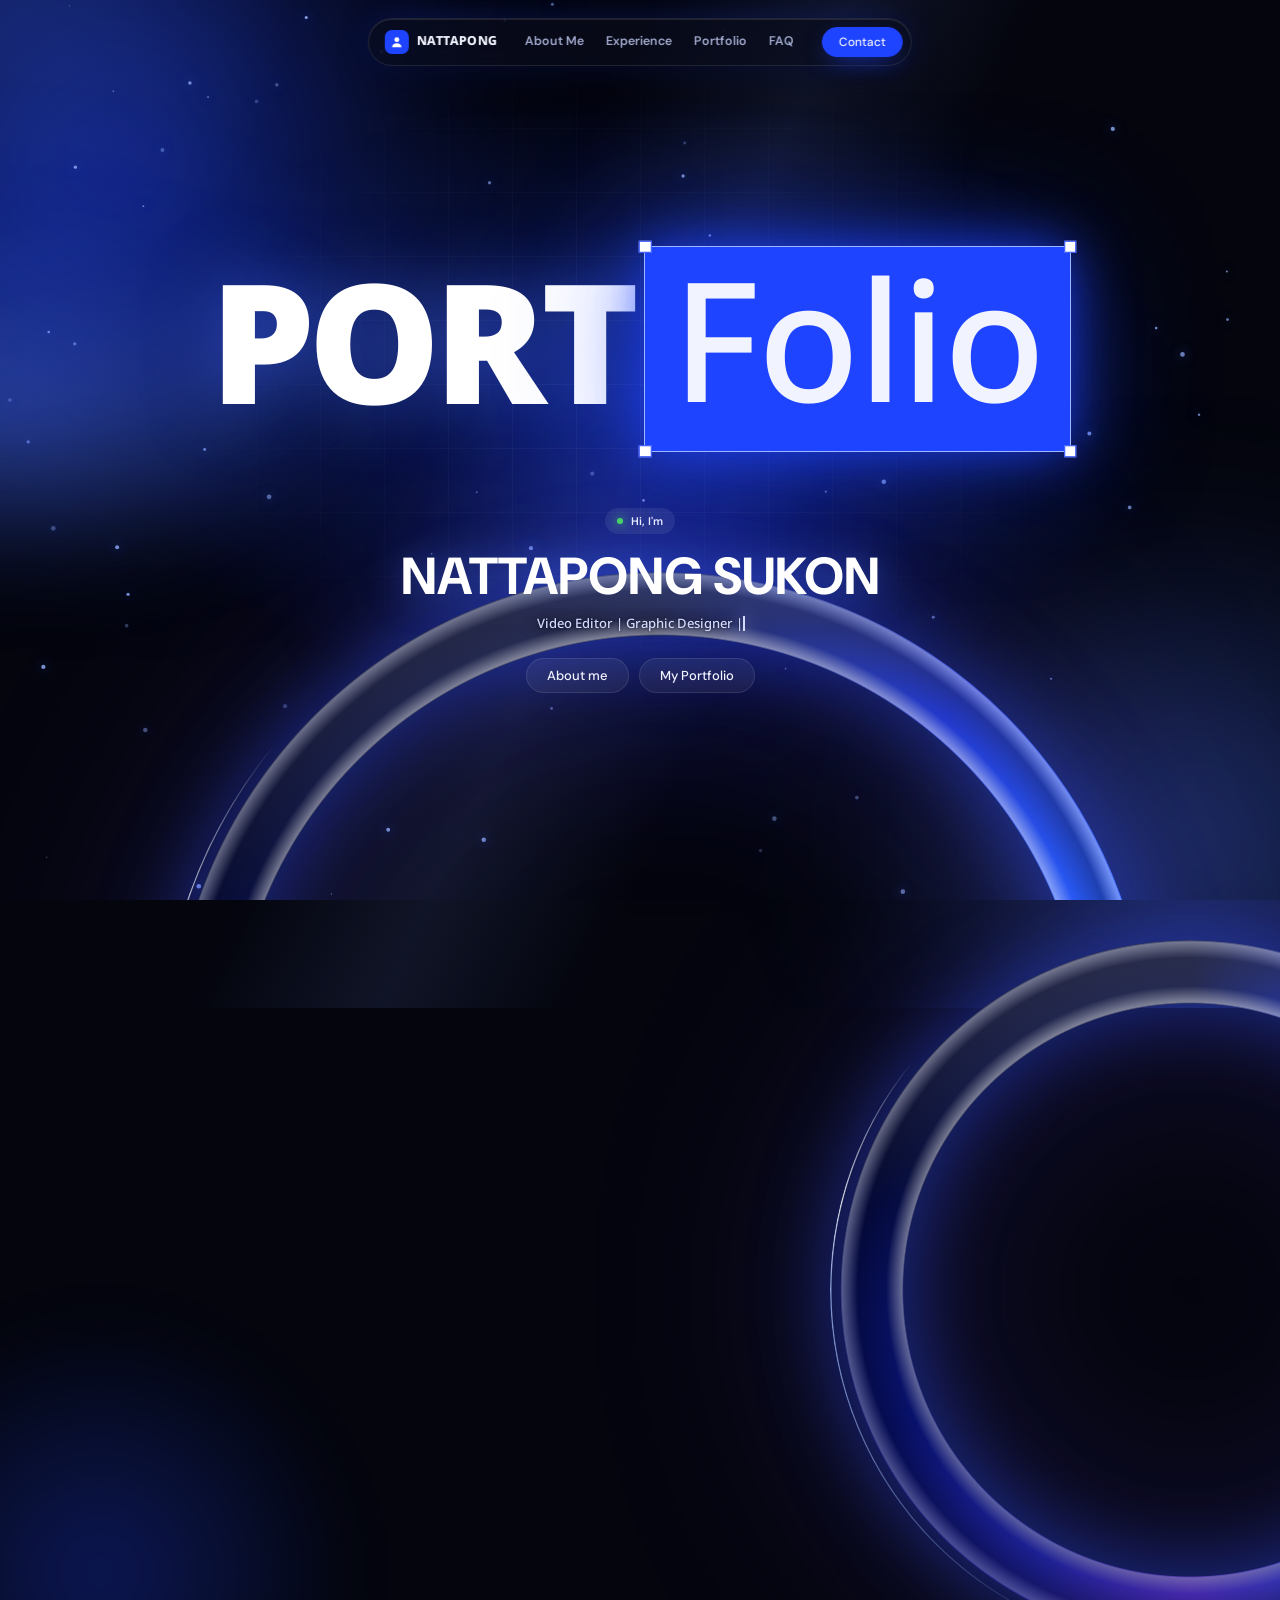
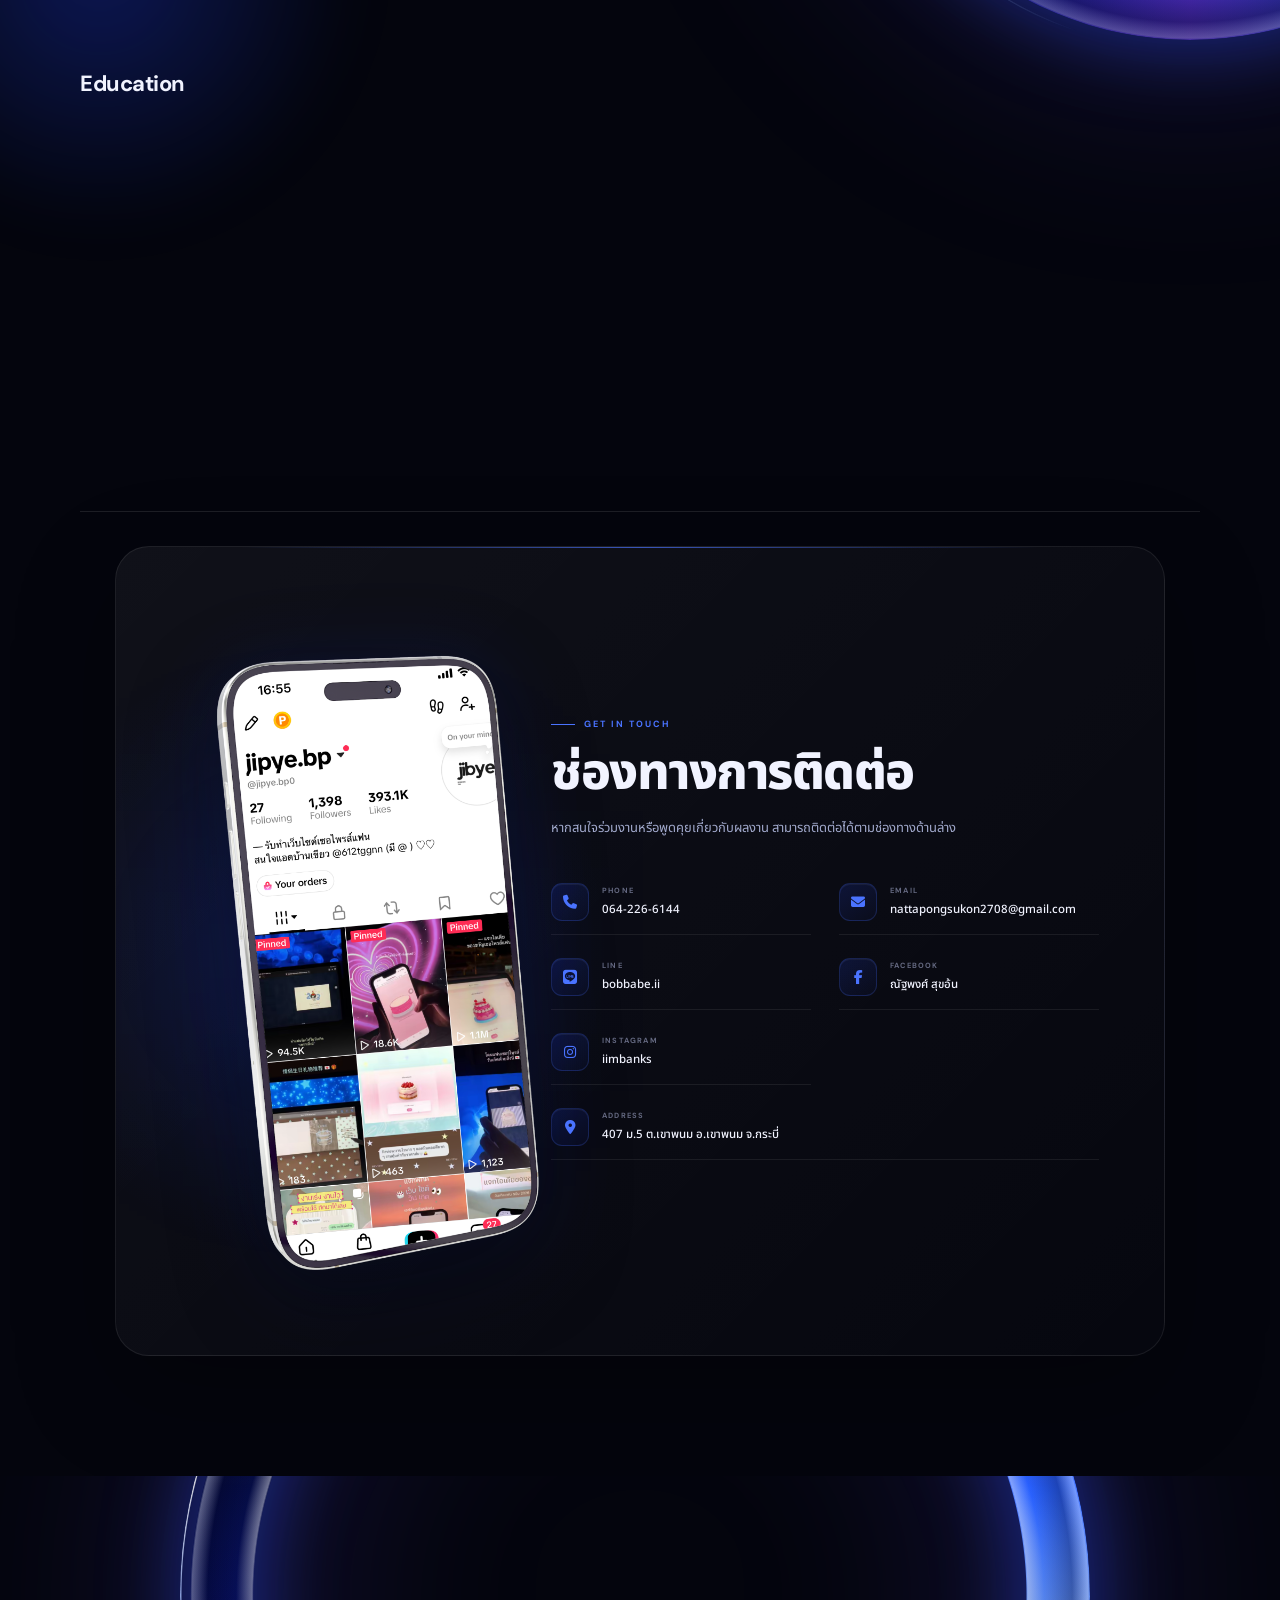
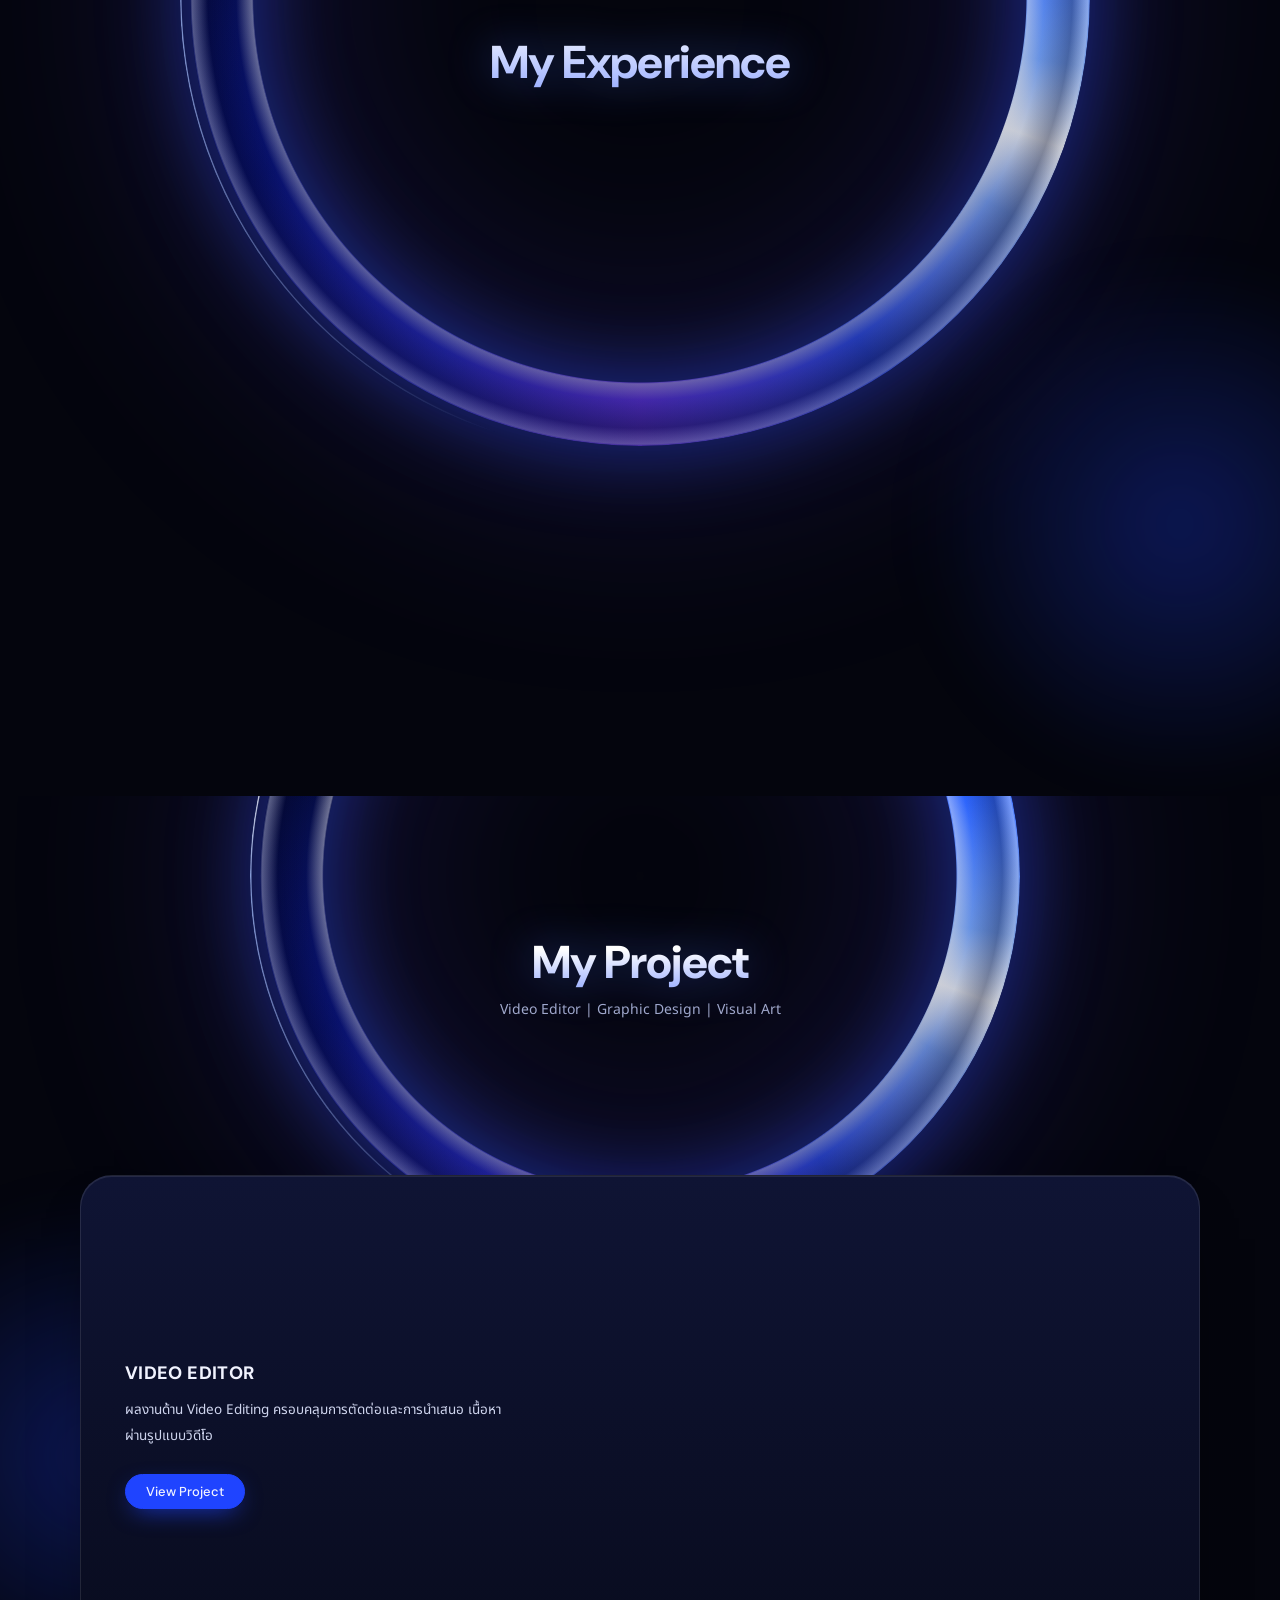
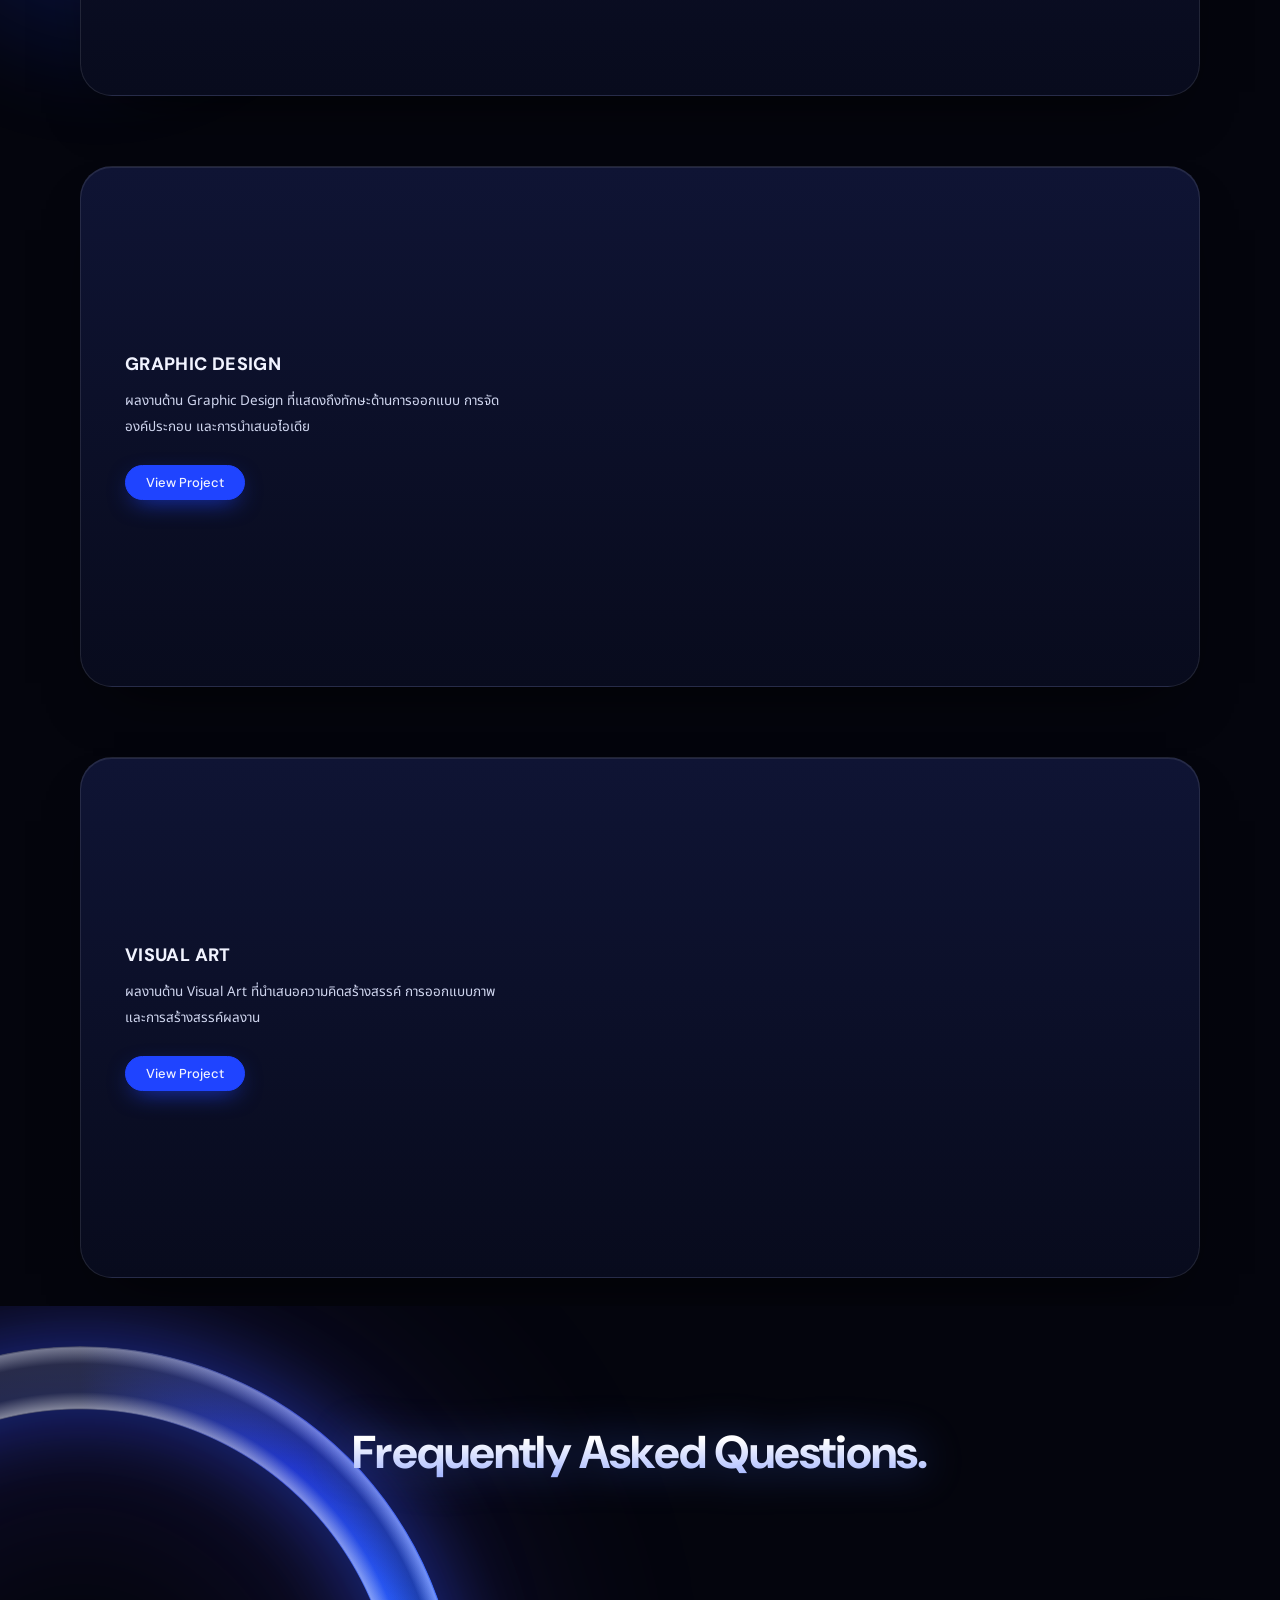
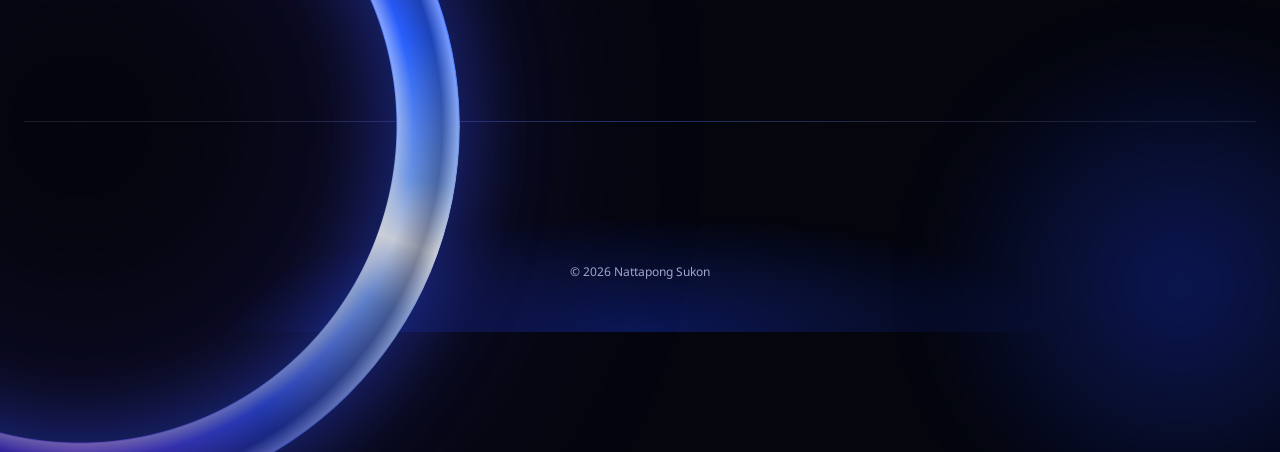
==== commit e5da60c4: "upload website" ====
--- a/index.html
+++ b/index.html
@@ -329,37 +329,6 @@
 
 <div class="edu-grid">
 
-  <!-- High School -->
-  <div class="edu">
-
-    <img
-      class="logo"
-      src="images/pnb-logo.png"
-      alt="โรงเรียนพนมเบญจา"
-      style="border-radius:50%"
-    >
-
-    <div>
-
-      <strong>
-        โรงเรียนพนมเบญจา
-      </strong>
-
-      <span>
-        แผนการเรียนคณิตศาสตร์ - ภาษาอังกฤษ
-      </span>
-            <span>
-        อำเภอเขาพนม จังหวัดกระบี่
-      </span>
-
-      <span class="yr">
-        2562 - 2564
-      </span>
-
-    </div>
-
-  </div>
-
 
   <!-- University -->
   <div class="edu">
